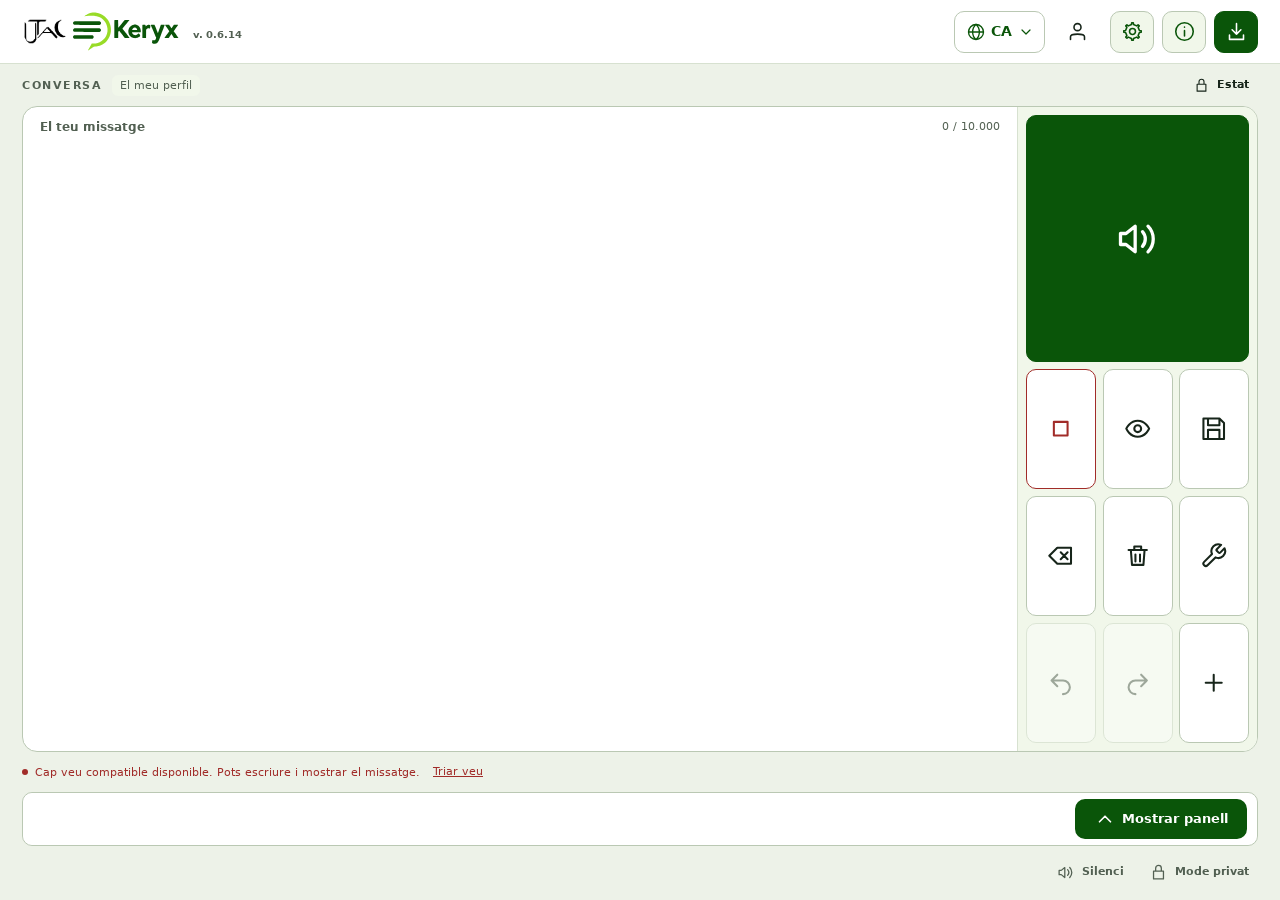
==== index.html @ f02cd4a8 "Keryx 0.6.14: message buttons on the right by default Co-Authored-By: Claude Opus 5.5 <noreply@anthr" ====
<!doctype html>
<html lang="ca">
<head>
<meta charset="utf-8">
<meta name="viewport" content="width=device-width,initial-scale=1,viewport-fit=cover">
<meta name="theme-color" content="#0A5509">
<link rel="manifest" href="manifest.webmanifest">
<link rel="apple-touch-icon" href="icons/apple-touch-icon.png">
<meta name="apple-mobile-web-app-capable" content="yes">
<meta name="mobile-web-app-capable" content="yes">
<meta name="apple-mobile-web-app-title" content="Keryx">
<meta name="description" content="UTAC Keryx. Comunicador alfabètic web i PWA.">
<meta http-equiv="Content-Security-Policy" content="default-src 'none'; script-src 'unsafe-inline' 'wasm-unsafe-eval'; style-src 'unsafe-inline'; img-src data: 'self'; font-src data:; connect-src blob: https://cdn.jsdelivr.net https://huggingface.co https://*.huggingface.co https://*.xethub.hf.co https://cdn-lfs.hf.co https://*.hf.co; worker-src blob: 'self'; manifest-src 'self'; media-src blob: data:; object-src 'none'; base-uri 'none'; form-action 'none'">
<title>UTAC Keryx · Comunicador</title>
<link rel="icon" href="[data-uri]">
<style>
@font-face{font-family:KeryxSans;src:url([data-uri]) format('woff');font-weight:400;font-display:swap}
@font-face{font-family:KeryxSans;src:url([data-uri]) format('woff');font-weight:700;font-display:swap}
/* Keryx 0.6 — fixed conversation surface, scrolling settings and theme list. */
/* Language menu adapted from LECAA Docs (GPL-3.0-or-later). */
.lang-switch{position:relative;flex:none}
.lang-btn{display:inline-flex;align-items:center;gap:6px;min-height:40px;padding:6px 10px 6px 12px;color:var(--primary);font-weight:700;font-size:15px}
.lang-btn .icon{width:18px;height:18px}.lang-btn .icon:last-child{width:16px;height:16px;transition:transform .15s}.lang-btn[aria-expanded=true] .icon:last-child{transform:rotate(180deg)}
.lang-menu{position:absolute;top:calc(100% + 6px);right:0;z-index:100;min-width:210px;padding:6px;display:flex;flex-direction:column;gap:2px;background:var(--surface);border:1px solid var(--border);border-radius:14px;box-shadow:0 10px 30px #0003}
.lang-item{display:flex;justify-content:flex-start;gap:10px;min-height:44px;padding:8px 10px;border:0;background:transparent;font-size:16px;font-weight:600;text-align:left}
.lang-item-code{display:inline-grid;place-items:center;width:32px;height:24px;border-radius:6px;flex:none;background:var(--subtle);color:var(--primary);font-size:12px;font-weight:800;letter-spacing:.04em}
.lang-item .icon{width:18px;height:18px;margin-left:auto;color:var(--primary);visibility:hidden}.lang-item[aria-checked=true]{color:var(--primary)}.lang-item[aria-checked=true] .lang-item-code{background:var(--primary);color:var(--primaryText)}.lang-item[aria-checked=true] .icon{visibility:visible}
.neural-card{border:1px solid var(--border);border-radius:12px;padding:14px;display:flex;flex-direction:column;gap:10px}.neural-card h3{font-size:17px}.neural-card p{font-size:13px;line-height:1.45}.neural-card progress{width:100%;height:10px;accent-color:var(--primary)}
@media(max-height:620px){.lang-item{min-height:38px;padding-block:6px}.neural-card{padding:10px;gap:6px}}
*{box-sizing:border-box}
html{color-scheme:light;--bg:#edf2e8;--surface:#fff;--subtle:#f1f7ea;--text:#17251a;--muted:#526052;--border:#bac8b3;--line:#d7e1d0;--primary:#0a5509;--primaryText:#fff;--accent:#98db27;--focus:#0a5509;--danger:#a12c29;--message-size:30px;--control-scale:1;--app-height:100dvh;font:16px KeryxSans,'DejaVu Sans',Arial,sans-serif;color:var(--text);background:var(--bg);height:100%;overflow:hidden}
/* Palettes are applied together from themes.js, including colour-scheme. */
body{margin:0;height:var(--app-height);width:100%;overflow:hidden;display:grid;grid-template-rows:64px minmax(0,1fr);overscroll-behavior:none}
button,input,select,textarea{font:inherit;color:inherit;touch-action:manipulation}
button{position:relative;display:inline-flex;gap:8px;align-items:center;justify-content:center;min-width:0;min-height:44px;padding:8px 13px;border:1px solid var(--border);border-radius:10px;background:var(--surface);cursor:pointer;line-height:1.25;font-weight:600;text-align:center;overflow-wrap:anywhere}
button:hover{background:var(--subtle);border-color:var(--primary)}button:active{filter:brightness(.94)}button:disabled{opacity:.38;cursor:default}
button:focus-visible,input:focus-visible,select:focus-visible,textarea:focus-visible,a:focus-visible{outline:3px solid var(--focus);outline-offset:-3px}
button.primary{background:var(--primary);color:var(--primaryText);border-color:var(--primary)}button.soft{background:var(--subtle);color:var(--primary)}button.danger{color:var(--danger)}button.flat{background:transparent;border-color:transparent}
button[aria-pressed=true],button.selected{background:var(--subtle);border-color:var(--primary);color:var(--primary)}button.icon-only{padding:8px;min-width:44px}
.icon{width:21px;height:21px;flex-shrink:0;stroke:currentColor;stroke-width:1.8;fill:none;stroke-linecap:round;stroke-linejoin:round}
.sr-only{position:absolute!important;width:1px;height:1px;padding:0;overflow:hidden;clip:rect(0,0,0,0);white-space:nowrap;border:0}[hidden]{display:none!important}
h1,h2,h3,p{margin:0}h2{font-size:20px}h3{font-size:17px}a{color:var(--primary)}small,.muted{color:var(--muted)}
input:not([type=checkbox]):not([type=range]),select,textarea{width:100%;border:1px solid var(--border);border-radius:9px;padding:10px;background:var(--surface);min-height:44px}
textarea{resize:none;line-height:1.4;overflow:auto;scrollbar-width:none}textarea::-webkit-scrollbar{display:none}input[type=checkbox]{width:24px;height:24px;accent-color:var(--primary);flex-shrink:0}input[type=range]{min-height:40px;width:100%;accent-color:var(--primary)}label{font-size:14px;font-weight:600}
.skip{position:fixed;top:-100px;left:12px;z-index:1000;background:var(--surface);padding:12px}.skip:focus{top:8px}
.app-header{background:var(--surface);border-bottom:1px solid var(--line);min-height:0}.header-inner{height:100%;max-width:1600px;margin:auto;display:flex;align-items:center;gap:16px;padding:8px 22px}
.brand{width:240px;height:43px;object-fit:contain;object-position:left center}.brand-negative{display:none}html[data-color-scheme=dark] .brand-positive{display:none}html[data-color-scheme=dark] .brand-negative{display:block}.header-spacer{flex:1}.header-control{display:flex;gap:8px;align-items:center}.language-control{display:flex;align-items:center;gap:10px;min-width:130px}.language-control label{font-size:11px;max-width:88px;line-height:1.3}.language-control select{font-size:14px;min-height:40px;max-width:145px;padding:7px 10px}.header-inner button{font-size:14px;min-height:42px}
.main{width:100%;height:100%;min-height:0;max-width:1600px;justify-self:center;padding:8px 22px 10px;display:grid;grid-template-rows:26px minmax(130px,.78fr) 24px minmax(0,1.22fr) 36px;gap:8px;overflow:hidden}
.main.panel-collapsed{grid-template-rows:26px minmax(130px,1fr) 24px 40px 36px}
.status-top{display:flex;gap:10px;align-items:center;min-width:0;min-height:0}.eyebrow{text-transform:uppercase;letter-spacing:1.5px;font-size:11px;font-weight:700;color:var(--muted)}.pill{display:inline-flex;align-items:center;padding:4px 8px;border-radius:6px;font-size:11px;background:var(--subtle);color:var(--muted);max-width:200px;white-space:nowrap;overflow:hidden;text-overflow:ellipsis}.spacer{flex:1}.status-top button{font-size:11px;min-height:26px;padding:4px 8px;border-radius:7px}.status-top .icon{width:15px;height:15px}.status-top .button-row{display:flex;gap:5px;margin:0}.subdued{font-size:11px;color:var(--muted)}
.conversation-board{min-height:0;display:flex;gap:10px;overflow:hidden}.composer{display:flex;flex:1;min-width:0;min-height:0;flex-direction:column;border:1px solid var(--border);border-radius:15px;background:var(--surface);overflow:hidden}
.composer-head{height:30px;flex-shrink:0;padding:9px 17px 0;display:flex;align-items:center;gap:12px}.composer-head label{font-size:12px;color:var(--muted)}.counter{margin-left:auto;font-size:11px;color:var(--muted)}
#message{font-size:var(--message-size);border:0;border-radius:0;min-height:30px;height:auto;flex:1;resize:none;padding:7px 17px;line-height:1.35;display:block;background:transparent}#message::placeholder{color:var(--muted);opacity:1}#message.uppercase{text-transform:uppercase}
.text-tools{display:flex;align-items:center;gap:3px;padding:0 9px 4px;flex-shrink:0;min-height:32px;overflow:hidden}.text-tools button{font-size:12px;min-height:30px;padding:5px 9px}.text-tools .icon{width:17px;height:17px}
.composer-actions{display:grid;grid-template-columns:1.65fr 1fr 1fr 1.15fr;gap:8px;padding:9px 12px;border-top:1px solid var(--line);background:var(--subtle);flex-shrink:0}.composer-actions button{height:48px;min-height:44px;font-size:16px}.composer-actions .speak{font-size:20px}.composer-actions .speak .icon{width:25px;height:25px}.composer-actions .stop{border:1.5px solid var(--danger);color:var(--danger)}
.voice-line{display:flex;gap:7px;align-items:center;min-width:0;min-height:0;font-size:11px;color:var(--muted);overflow:hidden}.voice-line #voice-status{white-space:nowrap;overflow:hidden;text-overflow:ellipsis;min-width:0}.voice-line button{min-height:24px;font-weight:400;font-size:11px;padding:1px 5px;white-space:nowrap;text-decoration:underline;flex-shrink:0}.dot{width:6px;height:6px;display:inline-block;border-radius:50%;background:var(--primary);flex-shrink:0}.voice-line.error{color:var(--danger)}.voice-line.error .dot{background:var(--danger)}
.workspace{display:flex;flex-direction:column;min-height:0;overflow:hidden;background:var(--surface);border:1px solid var(--border);border-radius:15px}.workspace-header{height:52px;min-height:48px;padding:6px 10px;border-bottom:1px solid var(--line);display:flex;gap:8px;align-items:center;flex-shrink:0}.tabs{display:grid;grid-template-columns:repeat(5,minmax(0,1fr));gap:5px;flex:1;max-width:900px}.tabs button{font-size:13px;min-height:39px;padding:6px 10px;border-color:transparent;background:transparent;color:var(--muted);white-space:nowrap}.tabs button.active{background:var(--subtle);color:var(--primary);border-color:var(--line)}.workspace-header>.icon-only{min-height:38px;min-width:38px}.workspace-body{min-height:0;flex:1;overflow:hidden;padding:10px 12px;display:flex;flex-direction:column;gap:8px}
.workspace.panel-closed .workspace-header{border:0}.workspace.panel-closed .workspace-body{display:none}.workspace.panel-closed{justify-content:center}
.panel-toolbar{display:flex;gap:9px;align-items:center;min-height:38px;flex-shrink:0}.panel-toolbar p{font-size:12px;color:var(--muted);flex:1;line-height:1.4}.panel-toolbar button{font-size:12px;min-height:36px;padding:6px 10px}
.quick-grid{display:grid;grid-template-columns:repeat(4,minmax(0,1fr));grid-template-rows:repeat(2,minmax(0,1fr));gap:9px;flex:1;min-height:0}.quick{font-size:clamp(14px,1.35vw,19px);font-weight:500;min-height:0;padding:9px 15px;overflow:hidden}.quick>span{display:-webkit-box;-webkit-box-orient:vertical;-webkit-line-clamp:4;overflow:hidden}.quick:nth-child(-n+2){font-size:24px;font-weight:700;background:var(--subtle);color:var(--primary)}
.library-controls{display:flex;gap:8px;min-height:40px;flex-shrink:0}.library-controls input{flex:1;min-width:100px;font-size:13px;min-height:40px;padding:8px 10px}.library-controls select{width:min(27%,260px);font-size:12px;min-height:40px}.library-controls button{font-size:12px;min-height:40px;padding:7px 10px;white-space:nowrap}
.phrase-grid{display:grid;grid-template-columns:repeat(var(--cols,3),minmax(0,1fr));grid-template-rows:repeat(var(--rows,2),minmax(0,1fr));gap:9px;flex:1;min-height:0;overflow:hidden}.phrase-card{display:flex;min-height:0;min-width:0;border:1px solid var(--border);border-radius:11px;overflow:hidden}.phrase-text{flex:1;border:0;justify-content:flex-start;text-align:left;font-size:calc(15px * var(--control-scale));font-weight:400;min-height:0;min-width:0;padding:10px 13px}.phrase-text>span{display:-webkit-box;-webkit-box-orient:vertical;-webkit-line-clamp:3;overflow:hidden}.phrase-edit{border:0;border-left:1px solid var(--line);border-radius:0;min-width:38px;min-height:0;padding:7px;color:var(--primary)}
.pager{display:flex;gap:10px;align-items:center;justify-content:center;flex-shrink:0;min-height:38px}.pager button{min-height:36px;min-width:100px;font-size:12px;padding:6px 12px}.page-count{min-width:110px;text-align:center;font-size:12px;color:var(--muted)}.pager .total{margin-right:auto;font-size:11px;color:var(--muted)}.empty{padding:18px;font-size:14px;line-height:1.6;color:var(--muted);align-self:center;text-align:center}
.history-grid{display:grid;grid-template-rows:repeat(var(--rows,3),minmax(0,1fr));gap:7px;min-height:0;flex:1}.history-row{display:flex;gap:8px;align-items:stretch;min-height:0;border:1px solid var(--line);border-radius:10px;overflow:hidden}.history-row small{font-size:11px;color:var(--muted);align-self:center;padding-left:10px;flex-shrink:0}.history-row .history-text{flex:1;text-align:left;justify-content:flex-start;border:0;min-height:0;min-width:0;font-size:14px;font-weight:400}.history-text span{display:-webkit-box;-webkit-box-orient:vertical;-webkit-line-clamp:2;overflow:hidden}.history-row button:last-child{font-size:12px;border:0;border-left:1px solid var(--line);border-radius:0;min-height:0}
.suggestions{display:flex;gap:7px;padding:3px 12px;flex-shrink:0;min-height:34px}.suggestions button{flex:1;min-height:30px;padding:5px 9px;justify-content:flex-start;font-size:13px;background:var(--subtle);min-width:0}.suggestions button span{white-space:nowrap;text-overflow:ellipsis;overflow:hidden}
.footer{display:flex;align-items:center;gap:8px;min-width:0;min-height:0;color:var(--muted);font-size:10px}.footer button{font-size:11px;min-height:34px;padding:5px 8px}.footer .icon{width:17px;height:17px}
.confirmed-panel{width:35%;padding:12px;border:1px solid var(--primary);background:var(--surface);border-radius:14px;display:flex;flex-direction:column;gap:8px;min-height:0;overflow:hidden}.section-head{display:flex;gap:10px;align-items:center;flex-shrink:0}.section-head h2{font-size:13px}.section-head button{font-size:11px;min-height:30px;padding:5px 8px}.confirmed-panel p{font-size:24px;overflow:hidden;white-space:pre-wrap;overflow-wrap:anywhere;min-height:0}.confirmed-panel .rotated{transform:rotate(180deg)}.confirmed-panel .expand-confirmed{margin-top:auto;font-size:12px;min-height:34px}
.keyboard{display:flex;flex:1;min-height:0;flex-direction:column;gap:6px}.keyboard-head{display:flex;gap:8px;align-items:center;min-height:26px;flex-shrink:0;color:var(--muted);font-size:11px}.keyboard-head span{flex:1}.keyboard-head button{font-size:11px;min-height:26px;padding:3px 7px}.key-row{display:flex;flex:1;gap:7px;min-height:0}.key{flex:1;min-width:0;min-height:0;padding:4px 2px;font-size:clamp(18px,2vw,26px);font-weight:500;border-radius:9px}.key.wide{flex:1.5;font-size:13px}.key.space{flex:5;font-size:15px}.key-row.actions{display:none}
.scan-highlight{outline:4px solid var(--focus)!important;outline-offset:-4px!important;border-radius:9px}.dwell-active{outline:3px solid var(--focus)!important;outline-offset:-3px!important}.dwell-active:before{content:'';position:absolute;left:0;bottom:0;height:5px;background:var(--focus);width:0;animation:dwell var(--dwell-time) linear forwards;border-radius:3px;pointer-events:none}@keyframes dwell{to{width:100%}}
.toast{position:fixed;bottom:54px;left:50%;transform:translateX(-50%);z-index:500;max-width:min(90vw,700px);padding:12px 18px;background:var(--text);color:var(--surface);border-radius:10px;font-size:13px;line-height:1.4;pointer-events:none;box-shadow:0 4px 20px #0002}
dialog{margin:auto;padding:0;border:1px solid var(--border);border-radius:17px;width:min(980px,calc(100vw - 32px));height:min(750px,calc(var(--app-height) - 32px));max-width:none;max-height:none;overflow:hidden;background:var(--surface);color:var(--text);box-shadow:0 20px 80px #0005}dialog::backdrop{background:#10231180}
.dialog-shell{height:100%;min-height:0;display:flex;flex-direction:column;overflow:hidden}.dialog-header{height:62px;min-height:56px;flex-shrink:0;padding:12px 22px;border-bottom:1px solid var(--line);display:flex;gap:12px;align-items:center}.dialog-header h2{flex:1;font-size:21px}.dialog-header button{min-height:40px}.dialog-nav{padding:10px 20px 0;flex-shrink:0}.dialog-nav:empty{display:none}
.settings-nav{display:grid;grid-template-columns:repeat(5,minmax(0,1fr));gap:6px}.settings-nav button{font-size:12px;min-height:42px;padding:7px}.dialog-body{padding:16px 22px;min-height:0;flex:1;overflow:hidden;position:relative}.dialog-page{height:100%;min-height:0;display:flex;flex-direction:column;gap:14px;overflow:hidden}.dialog-page>.field,.dialog-page>.check,.dialog-page>.notice,.dialog-page>.mini-card,.dialog-page>p{flex-shrink:0}.dialog-page.measuring{visibility:hidden;position:absolute;inset:16px 22px;height:auto;overflow:visible}
.dialog-pagination{border-top:1px solid var(--line);padding:5px 20px;flex-shrink:0;min-height:45px}.dialog-footer{display:flex;gap:8px;align-items:center;justify-content:flex-end;flex-shrink:0;padding:11px 20px;border-top:1px solid var(--line);min-height:62px;flex-wrap:wrap}.dialog-footer button{font-size:13px;min-height:40px}.dialog-footer .spacer{flex:1}
.dialog-keyboard{height:clamp(190px,31vh,280px);min-height:160px;flex-shrink:0;padding:8px 16px;background:var(--subtle);border-top:1px solid var(--line);overflow:hidden}.dialog-keyboard .key{font-size:19px}.dialog-keyboard .key.wide,.dialog-keyboard .key.space{font-size:12px}.dialog-keyboard .keyboard-head{min-height:24px}.dialog-keyboard .keyboard{height:100%}
.field{display:flex;flex-direction:column;gap:7px;margin:0}.field small{font-size:12px;line-height:1.5}.field output{font-size:13px;color:var(--primary);float:right}.field textarea{height:112px;min-height:60px}.field-row{display:grid;grid-template-columns:1fr 1fr;gap:18px}.check{display:flex;gap:12px;align-items:flex-start;font-size:14px;line-height:1.45;font-weight:500;cursor:pointer;margin:0}.check-text{flex:1}.check small{display:block;font-size:12px;font-weight:400;line-height:1.5;margin-top:5px}.button-row{display:flex;gap:8px;flex-wrap:wrap;margin:0}.button-row button{font-size:13px}.setting-section{display:flex;flex-direction:column;gap:12px}.mini-card{display:flex;gap:9px;align-items:center;padding:11px;border:1px solid var(--line);border-radius:10px;min-height:56px}.mini-card>span,.mini-card>.check{flex:1;min-width:0;overflow-wrap:anywhere}.mini-card button{font-size:12px;min-height:38px;padding:6px 10px}.notice{padding:13px 15px;background:var(--subtle);border:1px solid var(--line);border-radius:10px;font-size:13px;line-height:1.55}.notice.warning{border-color:#9a6b23}.prose{font-size:14px;line-height:1.65}.ref{font-size:12px;line-height:1.6;overflow-wrap:anywhere}.error-text{font-size:13px;line-height:1.5;color:var(--danger);min-height:0}.error-text:empty{display:none}.welcome-intro{font-size:18px;line-height:1.6}.license{white-space:pre-wrap;overflow-wrap:anywhere;font-size:11px;line-height:1.5;margin:0}
.big-dialog{width:calc(100vw - 24px);height:calc(var(--app-height) - 24px)}.large-message{font-size:clamp(32px,5vw,74px);line-height:1.35;text-align:center;white-space:pre-wrap;overflow-wrap:anywhere;min-height:0;margin:auto 0}.large-message.rotated{transform:rotate(180deg)}.big-dialog .dialog-page{justify-content:center}.edit-actions-grid{display:grid;grid-template-columns:repeat(3,minmax(0,1fr));gap:10px}.edit-actions-grid button{min-height:56px;font-size:14px}
@media(min-height:1000px){body{grid-template-rows:76px minmax(0,1fr)}.brand{height:50px;width:280px}.main{padding:12px 24px;gap:12px;grid-template-rows:30px minmax(160px,.8fr) 28px minmax(0,1.2fr) 40px}.workspace-header{height:60px}.tabs button{min-height:44px;font-size:15px}.composer-actions button{height:58px}.text-tools button{min-height:36px;font-size:14px}.composer-head{height:38px}.quick{font-size:22px}.phrase-text{font-size:19px}.pager{min-height:44px}.pager button{min-height:42px}.key{font-size:30px}.keyboard-head{font-size:13px;min-height:34px}}
@media(max-width:1000px){.header-inner{padding:8px 16px}.main{padding-inline:14px}.brand{width:220px}.language-control label{display:none}.header-inner .label-optional{display:none}.tabs button{font-size:12px;padding:6px 8px;gap:5px}.tabs .icon{width:18px;height:18px}.composer-actions button{font-size:14px}.composer-actions .speak{font-size:19px}.confirmed-panel{width:33%}.library-controls select{width:25%}.dialog-footer button{font-size:12px}.subdued{display:none}}
@media(max-height:680px){body{grid-template-rows:52px minmax(0,1fr)}.brand{height:36px;width:200px}.header-inner{padding:5px 16px}.header-inner button,.language-control select{min-height:36px}.main{padding:5px 14px;gap:5px;grid-template-rows:24px minmax(120px,.65fr) 22px minmax(0,1.35fr) 32px}.composer-head{height:24px;padding-top:5px}.composer-actions{padding:6px 9px}.composer-actions button{height:39px;min-height:36px;font-size:14px}.composer-actions .speak{font-size:18px}.text-tools{min-height:26px;padding-bottom:2px}.text-tools button{min-height:26px;font-size:11px;padding:4px 7px}#message{font-size:min(var(--message-size),28px)}.workspace-header{height:43px;min-height:40px;padding:4px 8px}.tabs button{min-height:33px}.workspace-body{padding:6px 9px;gap:5px}.keyboard{gap:5px}.keyboard-head{min-height:22px}.keyboard-head button{min-height:22px}.key{font-size:20px}.key.wide,.key.space{font-size:12px}.key-row{gap:5px}.footer button{min-height:30px}.pager{min-height:32px}.pager button{min-height:31px}.library-controls{min-height:34px}.library-controls input,.library-controls select,.library-controls button{min-height:34px}.panel-toolbar{min-height:28px}.panel-toolbar button{min-height:28px}.dialog-header{height:50px;min-height:46px;padding:7px 16px}.dialog-footer{min-height:50px;padding:6px 14px}.dialog-footer button{min-height:36px}.dialog-pagination{min-height:39px;padding:3px 14px}.dialog-nav{padding:7px 16px 0}.settings-nav button{min-height:34px}.dialog-body{padding:12px 16px}.dialog-page.measuring{inset:12px 16px}.dialog-keyboard{height:185px}.dialog-page{gap:10px}}
@media(max-width:600px){body{grid-template-rows:56px minmax(0,1fr)}.header-inner{padding:6px 10px;gap:7px}.brand{width:152px;height:35px}.header-control{gap:4px}.header-spacer{min-width:0}.language-control{min-width:80px}.language-control select{width:86px;font-size:12px;min-height:36px;padding:5px}.header-inner button{min-width:36px;min-height:36px;padding:6px}.header-control .icon{width:18px}.main{padding:5px 8px 7px;gap:6px;grid-template-rows:24px minmax(140px,.85fr) 24px minmax(0,1.15fr) 36px}.status-top{gap:6px}.eyebrow{display:none}.pill{max-width:135px;font-size:10px}.status-top button{font-size:10px;padding:4px 6px}.status-top #session-button .icon{display:none}.composer-head{padding-inline:12px}.composer-head label{font-size:11px}#message{padding-inline:12px;font-size:min(var(--message-size),28px)}.text-tools{gap:1px;padding-inline:5px}.text-tools button{padding:5px 7px;font-size:11px}.text-tools .icon{width:15px}.text-tools #delete-word-short span{display:none}.composer-actions{padding:7px;gap:5px;grid-template-columns:1.4fr 1fr 1fr 1fr}.composer-actions button{font-size:11px;gap:4px;height:46px;padding:5px}.composer-actions .speak{font-size:15px}.composer-actions .icon{width:17px;height:17px}.composer-actions .speak .icon{width:20px}.composer-actions .new-message .icon{display:none}.workspace-header{padding:5px;gap:3px;height:56px}.tabs{gap:2px}.tabs button{flex-direction:column;gap:3px;font-size:9px;padding:4px 1px;min-height:44px}.tabs .icon{width:18px;height:18px}.workspace-header>.icon-only{min-width:28px;padding:4px}.workspace-body{padding:7px;gap:6px}.quick-grid{grid-template-columns:repeat(2,minmax(0,1fr));grid-template-rows:repeat(4,minmax(0,1fr));gap:6px}.quick{font-size:13px;padding:5px 8px}.quick:nth-child(-n+2){font-size:19px}.quick>span{-webkit-line-clamp:3}.panel-toolbar{min-height:30px}.panel-toolbar p{font-size:10px}.panel-toolbar button{min-height:29px;font-size:10px;padding:5px 7px}.library-controls{gap:5px;flex-wrap:wrap}.library-controls input{width:55%;flex:1;min-height:34px;font-size:12px}.library-controls select{width:40%;min-height:34px;font-size:11px}.library-controls button{font-size:10px;min-height:31px;flex:1}.phrase-text{font-size:13px;padding:8px}.phrase-edit{min-width:30px;padding:5px}.pager{gap:5px;min-height:34px}.pager button{min-width:75px;min-height:33px;font-size:11px;padding:5px}.page-count{min-width:80px;font-size:11px}.pager .total{display:none}.footer{gap:2px}.footer>span:first-child{display:none}.footer button{font-size:10px;padding:5px;flex:1}.footer .spacer{display:none}.footer .icon{width:15px}.key-row{gap:3px}.keyboard{gap:4px}.key{font-size:18px;border-radius:6px}.key.wide{font-size:10px}.key.space{font-size:12px}.keyboard-head{font-size:10px;min-height:26px}.keyboard-head button{font-size:10px;min-height:26px}.confirmed-panel{width:35%;padding:8px}.confirmed-panel p{font-size:19px}.confirmed-panel .section-head{gap:3px;flex-wrap:wrap}.confirmed-panel .section-head h2{font-size:10px}.confirmed-panel .expand-confirmed{font-size:10px}dialog{width:calc(100vw - 14px);height:calc(var(--app-height) - 14px);border-radius:13px}.dialog-header{padding:9px 13px;height:54px;min-height:50px}.dialog-header h2{font-size:18px}.dialog-nav{padding:7px 10px 0}.settings-nav{gap:3px}.settings-nav button{font-size:10px;padding:5px 2px;min-height:40px}.dialog-body{padding:12px}.dialog-page{gap:12px}.dialog-page.measuring{inset:12px}.dialog-footer{padding:7px 10px;gap:5px;min-height:54px}.dialog-footer button{font-size:11px;min-height:37px;padding:6px 8px}.dialog-pagination{padding:5px 10px;min-height:43px}.dialog-keyboard{padding:6px;height:215px;min-height:180px}.dialog-keyboard .key{font-size:17px}.dialog-keyboard .key.wide{font-size:10px}.dialog-footer .spacer{flex:1}.field label,.check{font-size:13px}.field small,.check small{font-size:11px}.mini-card{flex-wrap:wrap;gap:6px;padding:10px}.mini-card>span{flex-basis:100%;font-size:13px}.mini-card button{flex:1;min-height:36px}.notice{font-size:12px;padding:11px;line-height:1.5}.welcome-intro{font-size:16px}.prose{font-size:13px;line-height:1.6}.ref{font-size:11px}.large-message{font-size:36px}.edit-actions-grid{grid-template-columns:repeat(2,minmax(0,1fr))}.edit-actions-grid button{font-size:12px;min-height:46px}}
@media(prefers-reduced-motion:reduce){*{scroll-behavior:auto!important}}
.dialog-page>*{flex-shrink:0}.edit-action-row>button{flex:1;min-height:56px}.rotate-message .large-message{transform:rotate(180deg)}
input[type=range]{margin:0;max-width:100%}.mini-card>span{display:-webkit-box;-webkit-box-orient:vertical;-webkit-line-clamp:3;overflow:hidden}
.tabs button[aria-selected=true]{background:var(--subtle);color:var(--primary);border-color:var(--primary)}
.settings-nav button[aria-selected=true]{background:var(--subtle);color:var(--primary);border-color:var(--primary)}
.keyboard-input button:focus,.keyboard-input a:focus,.keyboard-input input:focus,.keyboard-input select:focus,.keyboard-input textarea:focus{outline:3px solid var(--focus);outline-offset:-3px}
.kbd-grid-row{display:contents}.kbd-cell{min-width:0;min-height:0;display:flex}.quick-cell>.quick{width:100%;height:100%}.quick-grid>.kbd-grid-row:first-child>.quick-cell:nth-child(-n+2)>.quick{font-size:24px;font-weight:700;background:var(--subtle);color:var(--primary)}
.phrase-main-cell{flex:1}.phrase-main-cell>.phrase-text{width:100%;height:100%}.phrase-star-cell{flex:0 0 38px}.phrase-star-cell>.phrase-edit{width:100%;height:100%}
.history-main-cell{display:flex;flex:1;gap:8px}.history-main-cell .history-text{flex:1}.history-save-cell{flex:none}.history-save-cell>button{border:0;border-left:1px solid var(--line);border-radius:0}
.keyboard-keys{display:flex;flex:1;min-height:0;flex-direction:column;gap:6px}.key-cell{flex:1}.key-cell.wide{flex:1.5}.key-cell.space{flex:5}.key-cell>.key{width:100%;height:100%}
.quick-cell>.quick{font-size:clamp(14px,1.35vw,19px);font-weight:500;background:var(--surface);color:var(--text)}
kbd{font:11px KeryxSans,Arial,sans-serif;border:1px solid var(--border);border-radius:4px;padding:3px 5px;white-space:nowrap;font-weight:400}button>kbd{font-size:10px;opacity:.8}button.primary>kbd{border-color:currentColor}
.manual-section{display:flex;flex-direction:column;gap:8px}.manual-section h3{font-size:16px}.shortcut-summary{display:flex;gap:12px;align-items:center;justify-content:space-between;padding:9px 12px;background:var(--subtle);border-radius:8px;font-size:14px}.shortcut-summary kbd{flex-shrink:0}
@media(max-width:600px){.header-inner{gap:4px}.brand{width:130px}.header-control{gap:2px}.language-control{min-width:73px}.language-control select{width:76px}.header-inner button{min-width:32px;padding:5px}.header-control .icon{width:19px}.phrase-star-cell{flex-basis:30px}.keyboard-keys{gap:4px}button>kbd{display:none}.manual-section h3{font-size:14px}.shortcut-summary{font-size:12px}.quick-grid>.kbd-grid-row:first-child>.quick-cell:nth-child(-n+2)>.quick{font-size:19px}}
@media(max-width:600px){.library-controls{display:grid;grid-template-columns:repeat(6,minmax(0,1fr));gap:5px}.library-controls input[type=search]{grid-column:span 6;width:100%;min-width:0;min-height:34px}.library-controls select{width:100%;min-width:0;min-height:34px}.library-controls button{grid-column:span 3;min-height:33px;white-space:normal}.library-controls.with-categories input[type=search],.library-controls.with-categories select{grid-column:span 3}.library-controls.with-categories button{grid-column:span 2}.composer-actions button{overflow-wrap:normal}.composer-actions button:nth-child(3) .icon{display:none}}

/* This list is the intentional scrolling exception to the fixed-screen UI. */
.theme-picker{display:flex;align-items:center;gap:14px;width:100%;min-height:78px;padding:8px 12px;text-align:left;background:var(--surface)}
.theme-choice{display:flex;flex:1;min-width:0;flex-direction:column;gap:5px;text-align:left}
.theme-choice strong{font-size:16px;line-height:1.3;overflow-wrap:anywhere}
.theme-choice small{font-size:12px;line-height:1.3;color:var(--muted);font-weight:400}
.theme-preview{display:block;flex:none;width:144px;height:90px;object-fit:cover;border:1px solid var(--border);border-radius:6px;box-shadow:0 1px 3px #0002}
.theme-picker .theme-preview{width:88px;height:55px}
.theme-field>small{font-size:12px;line-height:1.4;color:var(--muted)}
.theme-popup{max-width:calc(100% - 24px);max-height:calc(100% - 24px);position:absolute;z-index:30;display:flex;flex-direction:column;overflow:hidden;border:2px solid var(--primary);border-radius:13px;background:var(--surface);color:var(--text);box-shadow:0 12px 35px #0005;isolation:isolate}
.theme-popup-head{display:flex;align-items:center;justify-content:space-between;gap:12px;min-height:45px;padding:5px 10px 5px 16px;border-bottom:1px solid var(--line);flex:none;background:var(--subtle)}
.theme-popup-head strong{font-size:14px}.theme-popup-head button{min-width:34px;min-height:34px;padding:5px}.theme-popup-head button span{display:none}
.theme-options{position:relative;min-height:0;overflow-y:auto;overflow-x:hidden;overscroll-behavior:contain;scrollbar-gutter:stable;scrollbar-width:auto;scrollbar-color:var(--primary) var(--subtle);padding:6px;touch-action:pan-y}
.theme-option{display:flex;align-items:center;gap:16px;width:100%;min-height:108px;margin:0 0 5px;padding:8px;border:2px solid transparent;border-radius:8px;background:var(--surface);color:var(--text);text-align:left}
.theme-option:last-child{margin-bottom:0}.theme-option:hover{background:var(--subtle)}
.theme-option[aria-selected=true]{background:var(--subtle);border-color:var(--primary)}
.theme-option.theme-active{outline:3px solid var(--focus);outline-offset:-3px}
.theme-check{display:flex;align-items:center;justify-content:center;width:25px;flex:none;color:var(--primary)}
@media(max-width:600px){.theme-option{gap:10px;min-height:94px}.theme-option .theme-preview{width:112px;height:70px}.theme-choice strong{font-size:14px}.theme-check{width:20px}.theme-picker{gap:10px}.theme-popup-head{padding-left:12px}}
@media(forced-colors:active){.theme-option.theme-active{outline-color:Highlight}.theme-option[aria-selected=true]{border-color:Highlight}.theme-popup{border-color:CanvasText}}

/* The entire lower tool area collapses into one persistent bottom strip. */
.panel-restore{width:100%;height:100%;min-height:0;border:0;border-radius:9px;display:flex;align-items:center;justify-content:center;gap:10px;padding:6px 12px;font-size:13px;color:var(--primary);background:var(--subtle)}
.panel-restore .icon{transform:rotate(180deg);width:19px;height:19px}.workspace.panel-closed{border-radius:10px}
/* Settings keep their tabs and footer fixed, with one scrolling content area. */
.scroll-dialog .dialog-body{overflow-y:auto;overflow-x:hidden;overscroll-behavior:contain;scrollbar-gutter:stable;scrollbar-color:var(--primary) var(--subtle);scroll-padding-block:14px}
.scroll-dialog .settings-page{height:auto;min-height:100%;overflow:visible;flex:none;padding-bottom:4px}
.scroll-dialog .settings-page>*{flex-shrink:0}.scroll-dialog .dialog-pagination{display:none}


/* 0.6.1 — light minimized panel, high-contrast panel toggle, fixed screen at 200 % text zoom and on small phones. */
.workspace.panel-closed{background:var(--surface);border:1px solid var(--border)}
.panel-restore,.panel-restore:hover{background:var(--surface);color:var(--text);padding:3px 10px}
.restore-pill{display:inline-flex;align-items:center;gap:8px;min-height:34px;padding:5px 18px;border-radius:999px;background:var(--primary);color:var(--primaryText);border:2px solid var(--primary);font-weight:700;font-size:14px;box-shadow:0 1px 3px #0003}
.restore-pill .icon{width:20px;height:20px}
.panel-restore:hover .restore-pill{filter:brightness(1.12)}
.panel-restore:focus-visible{outline:0}.panel-restore:focus-visible .restore-pill{outline:3px solid var(--focus);outline-offset:2px}
.workspace-header>.panel-toggle,.panel-toggle{flex-shrink:0;display:inline-flex;align-items:center;justify-content:center;gap:6px;min-height:40px;min-width:44px;padding:5px 12px;border-radius:10px;border:2px solid var(--primary);background:var(--primary);color:var(--primaryText);font-weight:700;font-size:13px;white-space:nowrap}
.panel-toggle .icon{width:22px;height:22px}
.panel-toggle:hover{filter:brightness(1.12)}
@media(max-width:1000px){.panel-toggle .toggle-label{display:none}.workspace-header>.panel-toggle{padding:4px 8px;min-width:44px}}
.text-tools #line-up .icon{transform:rotate(180deg)}
@media(max-width:700px){.text-tools #line-up span,.text-tools #line-down span{display:none}}
#message{overflow-y:hidden}
#message.overflowing{overflow-y:auto}
@media(max-width:600px){
 .main[data-view=phrases],.main[data-view=favorites],.main[data-view=history]{grid-template-rows:24px minmax(118px,.55fr) 24px minmax(0,1.45fr) 36px}
 .workspace-header{height:50px}
 .main[data-view=phrases] .library-controls,.main[data-view=favorites] .library-controls{gap:4px}
}
@media(max-height:520px){
 body{grid-template-rows:44px minmax(0,1fr)}
 .header-inner{padding:3px 12px}.brand{height:30px;width:150px}
 .header-inner button,.lang-btn{min-height:34px}
 .main,.main.panel-collapsed{padding:4px 10px 6px;gap:4px;grid-template-rows:26px minmax(110px,.9fr) 18px minmax(0,1.1fr)}
 .main[data-view=keyboard]{grid-template-rows:26px minmax(100px,.6fr) 18px minmax(0,1.4fr)}
 .main[data-view=phrases],.main[data-view=favorites],.main[data-view=history]{grid-template-rows:26px minmax(104px,.65fr) 18px minmax(0,1.35fr)}
 .main.panel-collapsed,.main[data-view=closed]{grid-template-rows:26px minmax(110px,1fr) 18px 40px}
 .footer{display:none}
 .status-top .eyebrow,.status-top #profile-name,.status-top .subdued{display:none}
 .status-top button{min-height:24px}
 .composer-head{position:absolute;width:1px;height:1px;overflow:hidden;clip-path:inset(50%)}
 .composer{position:relative}
 #message{padding-top:4px}
 .text-tools{min-height:26px}.text-tools button{min-height:26px}
 .composer-actions{padding:4px 7px;gap:5px}.composer-actions button{height:38px;min-height:36px}
 .composer-actions kbd{display:none}
 .voice-line{font-size:11px}
 .workspace-header{height:42px;min-height:40px;padding:3px 8px}
 .tabs button{min-height:34px}
 .workspace-body{padding:5px 8px;gap:5px}
 .quick-grid{gap:5px}.quick{padding:3px 8px}.quick>span{-webkit-line-clamp:2}
 .panel-toolbar{min-height:26px}.panel-toolbar p{display:none}
 .pager{min-height:30px}.pager button{min-height:28px}
 .panel-toggle,.workspace-header>.panel-toggle{min-height:34px}
}
@media(max-height:520px) and (max-width:700px){.composer-actions button{font-size:13px;gap:3px;padding:3px}.composer-actions .speak{font-size:15px}.composer-actions .icon{width:16px;height:16px}}
.quick-grid[data-page]:not([data-page="0"]) .quick.plain{font-weight:500;background:var(--surface);color:var(--text);font-size:clamp(13px,1.35vw,19px)}
/* Low landscape windows (phone on its side, laptop with text at 200 %): message on the left, panel on the right, as in plan section 8.2. */
@media(max-height:430px) and (min-width:600px){
 .main,.main[data-view]{grid-template-columns:minmax(0,1fr) minmax(0,1fr);grid-template-rows:26px minmax(0,1fr) 18px;grid-template-areas:"status work" "board work" "voice work";column-gap:8px}
 .main[data-view=closed],.main.panel-collapsed{grid-template-columns:minmax(0,1fr);grid-template-rows:26px minmax(0,1fr) 18px 40px;grid-template-areas:"status" "board" "voice" "work"}
 .status-top{grid-area:status}.conversation-board{grid-area:board;min-height:0}.voice-line{grid-area:voice}.workspace{grid-area:work;min-height:0}
 .main:not([data-view=closed]) .composer-actions{grid-template-columns:repeat(5,minmax(0,1fr));gap:5px}.main:not([data-view=closed]) .composer-actions .speak{grid-column:1/-1}
 .main:not([data-view=closed]) .text-tools button span{position:absolute;width:1px;height:1px;overflow:hidden;clip-path:inset(50%);white-space:nowrap}
 .main:not([data-view=closed]) .text-tools button{padding:4px 6px}
 .main:not([data-view=closed]) .tabs button{flex-direction:column;gap:2px;font-size:9px;padding:3px 1px}
 .main:not([data-view=closed]) .workspace-header{height:48px}
 .library-controls{display:grid;grid-template-columns:repeat(6,minmax(0,1fr));gap:4px}
 .library-controls input[type=search]{grid-column:span 6;width:100%;min-width:0}
 .library-controls select{width:100%;min-width:0}
 .library-controls button{grid-column:span 3;white-space:normal}
 .library-controls.with-categories input[type=search],.library-controls.with-categories select{grid-column:span 3}
 .library-controls.with-categories button{grid-column:span 2}
 .library-controls input,.library-controls select,.library-controls button{min-height:32px;font-size:11px}
}
.text-tools button{white-space:nowrap}
@media(max-width:900px){.text-tools button span{position:absolute;width:1px;height:1px;overflow:hidden;clip-path:inset(50%);white-space:nowrap}.text-tools button{padding:4px 8px;min-width:34px}}
@media(max-width:600px){.main[data-view=phrases],.main[data-view=favorites],.main[data-view=history]{grid-template-rows:24px minmax(178px,.55fr) 24px minmax(0,1.45fr) 36px}}
@media(max-height:430px) and (min-width:600px){.pager .total{display:none}.pager{gap:4px}.pager button{min-width:64px;padding:4px 6px}.tabs button span{max-width:100%;overflow:hidden;text-overflow:ellipsis}}
/* Phones: the footer buttons join the top status row, so the panel gains a row of phrases. */
@media(max-width:600px){
 .footer{display:none}
 .status-top #profile-name,.status-top .eyebrow,.status-top .subdued{display:none}
 .status-top{justify-content:flex-end}
 .main{grid-template-rows:26px minmax(140px,.85fr) 24px minmax(0,1.15fr)}
 .main[data-view=phrases],.main[data-view=favorites],.main[data-view=history]{grid-template-rows:26px minmax(178px,.55fr) 24px minmax(0,1.45fr)}
 .main.panel-collapsed,.main[data-view=closed]{grid-template-rows:26px minmax(140px,1fr) 24px 40px}
}
/* 0.6.1b: the panel bar keeps the same height open or closed, and the show/hide button has the same size and place (far right). */
:root{--panel-bar:52px;--bar-pad:10px;--toggle-w:172px;--toggle-h:40px}
@media(min-height:1000px){:root{--panel-bar:60px}}
@media(max-height:680px){:root{--panel-bar:46px;--bar-pad:8px}}
@media(max-width:1000px){:root{--toggle-w:48px}}
@media(max-width:600px){:root{--panel-bar:56px;--bar-pad:5px}}
@media(max-height:520px){:root{--panel-bar:44px;--bar-pad:8px;--toggle-h:36px}}
@media(max-height:430px) and (min-width:600px){:root{--panel-bar:48px}}
.workspace-header,.main:not([data-view=closed]) .workspace-header{height:var(--panel-bar)!important;min-height:0!important;padding-right:var(--bar-pad)!important}
.workspace-header>.panel-toggle,.panel-toggle,.restore-pill{box-sizing:border-box;width:var(--toggle-w);min-width:var(--toggle-w);height:var(--toggle-h);min-height:var(--toggle-h)!important;padding:0 10px;margin:0;border-radius:10px;border:2px solid var(--primary);background:var(--primary);color:var(--primaryText);display:inline-flex;align-items:center;justify-content:center;gap:6px;font-weight:700;font-size:13px;white-space:nowrap;box-shadow:none;flex-shrink:0}
.panel-toggle .icon,.restore-pill .icon{width:22px;height:22px}
@media(max-width:1000px){.panel-toggle .toggle-label,.restore-pill .toggle-label{display:none}.workspace-header>.panel-toggle,.restore-pill{padding:0}}
.panel-restore,.panel-restore:hover{display:flex;justify-content:flex-end;align-items:center;width:100%;height:100%;padding:0 var(--bar-pad);border:0;border-radius:inherit;background:var(--surface)}
.workspace.panel-closed{justify-content:stretch}
.main.panel-collapsed,.main[data-view=closed]{grid-template-rows:26px minmax(130px,1fr) 24px calc(var(--panel-bar) + 2px) 36px}
@media(min-height:1000px){.main.panel-collapsed,.main[data-view=closed]{grid-template-rows:30px minmax(160px,1fr) 28px calc(var(--panel-bar) + 2px) 40px}}
@media(max-height:680px){.main.panel-collapsed,.main[data-view=closed]{grid-template-rows:24px minmax(120px,1fr) 22px calc(var(--panel-bar) + 2px) 32px}}
@media(max-width:600px){.main.panel-collapsed,.main[data-view=closed]{grid-template-rows:26px minmax(140px,1fr) 24px calc(var(--panel-bar) + 2px)}}
@media(max-height:520px){.main.panel-collapsed,.main[data-view=closed]{grid-template-rows:26px minmax(110px,1fr) 18px calc(var(--panel-bar) + 2px)}}
@media(max-height:430px) and (min-width:600px){.main.panel-collapsed,.main[data-view=closed]{grid-template-rows:26px minmax(0,1fr) 18px calc(var(--panel-bar) + 2px)}}
.workspace-header>.panel-toggle{margin-left:auto!important}

/* 0.6.2: the main buttons (Speak, Stop, Show, Delete word, Clear all, New message) sit below the message, or in a column to its left or right. Speak is always the largest. */
.composer{--side-actions-w:clamp(124px,30%,240px)}
@media(min-width:900px){.composer{--side-actions-w:clamp(124px,22%,240px)}}
.composer-actions{container:actions/inline-size}
/* A label that is hidden stays available to screen readers. */
.composer-actions button.label-hidden span{position:absolute;width:1px;height:1px;overflow:hidden;clip-path:inset(50%);white-space:nowrap}

/* Below the message: one row of six. */
.composer[data-actions=bottom] .composer-actions{grid-template-columns:1.65fr 1fr 1fr 1fr 1fr 1.15fr}
@container actions (max-width:1000px){.composer[data-actions=bottom] .composer-actions:not([data-custom]) .erase span{position:absolute;width:1px;height:1px;overflow:hidden;clip-path:inset(50%);white-space:nowrap}.composer[data-actions=bottom] .composer-actions .erase .icon{width:22px;height:22px}}
@container actions (max-width:820px){.composer[data-actions=bottom] .composer-actions kbd{display:none}.composer[data-actions=bottom] .composer-actions button:not(.speak):not(.erase) .icon{display:none}}
/* Phones in portrait: two rows. Speak takes two thirds of the first. */
@media(max-width:600px){
 .composer[data-actions=bottom] .composer-actions{grid-template-columns:repeat(6,minmax(0,1fr))}
 .composer[data-actions=bottom] .composer-actions .speak{grid-column:span 4}
 .composer[data-actions=bottom] .composer-actions .delete-word,.composer[data-actions=bottom] .composer-actions .clear-all,.composer[data-actions=bottom] .composer-actions .new-message{grid-column:span 2}
 .composer[data-actions=bottom] .composer-actions .stop .icon,.composer[data-actions=bottom] .composer-actions #show-message .icon{display:none}
}
/* Low landscape windows with the panel open: Speak takes the whole first row; the other five share the second. */
@media(max-height:430px) and (min-width:600px){.main:not([data-view=closed]) .composer[data-actions=bottom] .composer-actions{grid-template-columns:1fr 1fr .75fr .75fr 1.4fr}.main:not([data-view=closed]) .composer[data-actions=bottom] .composer-actions .speak{grid-column:1/-1}.main:not([data-view=closed]) .composer[data-actions=bottom] .composer-actions button:not(.speak):not(.erase) .icon{display:none}.main:not([data-view=closed]) .composer[data-actions=bottom] .composer-actions button:not(.speak){font-size:13px;padding:3px 4px}}

/* In a column: Speak on top, then Stop and Show side by side, Delete word and Clear all side by side, and New message. */
.composer[data-actions=left],.composer[data-actions=right]{display:grid;grid-template-rows:auto minmax(0,1fr) auto auto;grid-template-columns:minmax(0,1fr) var(--side-actions-w)}
.composer[data-actions=left]{grid-template-columns:var(--side-actions-w) minmax(0,1fr)}
.composer[data-actions=left]>.composer-head,.composer[data-actions=right]>.composer-head{grid-row:1}
.composer[data-actions=left]>#message,.composer[data-actions=right]>#message{grid-row:2;height:auto;min-height:0}
.composer[data-actions=left]>.suggestions,.composer[data-actions=right]>.suggestions{grid-row:3}
.composer[data-actions=left]>.text-tools,.composer[data-actions=right]>.text-tools{grid-row:4}
.composer[data-actions=right]>:not(.composer-actions){grid-column:1}
.composer[data-actions=left]>:not(.composer-actions){grid-column:2}
.composer[data-actions=left] .composer-actions,.composer[data-actions=right] .composer-actions{grid-row:1/-1;display:grid;grid-template-columns:repeat(2,minmax(0,1fr));grid-template-rows:minmax(0,2.2fr) repeat(3,minmax(0,1fr));gap:7px;padding:8px;border-top:0;min-height:0}
.composer[data-actions=right] .composer-actions{grid-column:2;border-left:1px solid var(--line)}
.composer[data-actions=left] .composer-actions{grid-column:1;border-right:1px solid var(--line)}
.composer[data-actions=left] .composer-actions button,.composer[data-actions=right] .composer-actions button{height:auto;min-height:0;min-width:0;padding:3px 4px;flex-direction:column;gap:2px;white-space:normal;overflow-wrap:normal;word-break:normal;hyphens:manual;line-height:1.1;text-align:center;font-size:14px}
.composer[data-actions=left] .composer-actions .speak,.composer[data-actions=right] .composer-actions .speak,.composer[data-actions=left] .composer-actions .new-message,.composer[data-actions=right] .composer-actions .new-message{grid-column:1/-1}
.composer[data-actions=left] .composer-actions .speak,.composer[data-actions=right] .composer-actions .speak{gap:4px;font-size:20px}
.composer[data-actions=left] .composer-actions kbd,.composer[data-actions=right] .composer-actions kbd{display:none}
.composer[data-actions=left] .composer-actions .new-message .icon,.composer[data-actions=right] .composer-actions .new-message .icon{display:inline-block}
/* Narrow columns: the half-width buttons keep only their icon. */
@container actions (max-width:200px){
 .composer[data-actions=left] .composer-actions:not([data-custom]) button:not(.speak):not(.new-message) span,.composer[data-actions=right] .composer-actions:not([data-custom]) button:not(.speak):not(.new-message) span{position:absolute;width:1px;height:1px;overflow:hidden;clip-path:inset(50%);white-space:nowrap}
 .composer[data-actions=left] .composer-actions button:not(.speak):not(.new-message) .icon,.composer[data-actions=right] .composer-actions button:not(.speak):not(.new-message) .icon{display:inline-block;width:22px;height:22px}
 .composer[data-actions=left] .composer-actions .speak,.composer[data-actions=right] .composer-actions .speak{font-size:17px}
 .composer[data-actions=left] .composer-actions .new-message,.composer[data-actions=right] .composer-actions .new-message{font-size:13px}
}
@media(max-height:520px){.composer[data-actions=left] .composer-actions:not([data-custom]) .erase span,.composer[data-actions=right] .composer-actions:not([data-custom]) .erase span{position:absolute;width:1px;height:1px;overflow:hidden;clip-path:inset(50%);white-space:nowrap}.composer[data-actions=left] .composer-actions .erase .icon,.composer[data-actions=right] .composer-actions .erase .icon{display:inline-block;width:22px;height:22px}.composer[data-actions=left] .composer-actions,.composer[data-actions=right] .composer-actions{grid-template-rows:minmax(0,1.5fr) repeat(3,minmax(0,1fr));gap:5px;padding:6px}.composer[data-actions=left] .composer-actions .new-message .icon,.composer[data-actions=right] .composer-actions .new-message .icon{display:none}.composer[data-actions=left] .composer-actions button:not(.speak),.composer[data-actions=right] .composer-actions button:not(.speak){font-size:13px}}

/* 0.6.2: a layout saved in the editor. Each button decides from its own width whether its label fits. */
.composer-actions{--action-row-h:48px}@media(max-height:680px){.composer-actions{--action-row-h:40px}}@media(max-height:520px){.composer-actions{--action-row-h:38px}}@media(min-height:1000px){.composer-actions{--action-row-h:58px}}
.composer-actions[data-custom] button{container-type:size;min-width:0;min-height:0;height:auto}
.composer-actions[data-custom] button .icon{display:inline-block!important}
@container (max-width:230px){.composer-actions[data-custom] button kbd{display:none}}
@container (max-width:72px) or (max-height:27px){.composer-actions[data-custom] button:not(.speak) span{position:absolute;width:1px;height:1px;overflow:hidden;clip-path:inset(50%);white-space:nowrap}.composer-actions[data-custom] button:not(.speak) .icon{width:22px;height:22px}}
@container (max-height:56px){.composer-actions[data-custom] button.speak .icon{display:none!important}}
@container (max-width:60px){.composer-actions[data-custom] button.speak span{position:absolute;width:1px;height:1px;overflow:hidden;clip-path:inset(50%);white-space:nowrap}.composer-actions[data-custom] button.speak .icon{width:26px;height:26px}}
/* Editor of the main buttons */
.action-editor{display:flex;flex-direction:column;gap:10px}
.ae-kinds{display:flex;flex-wrap:wrap;gap:6px}.ae-kinds button[aria-pressed=true]{background:var(--primary);color:var(--primaryText);border-color:var(--primary)}
.ae-grid{display:grid;gap:5px;padding:8px;border:1px solid var(--border);border-radius:12px;background:var(--subtle);flex-shrink:0}
.ae-grid.ae-side{width:min(100%,250px);height:300px;align-self:center}
.ae-grid.ae-bottom{width:100%;height:118px}
.ae-cell{border:1.5px dashed var(--border);background:transparent;border-radius:8px;min-height:0;min-width:0;padding:0}
.ae-item{position:relative;z-index:1;display:flex;flex-direction:column;align-items:center;justify-content:center;gap:2px;min-width:0;min-height:0;padding:2px;border:2px solid var(--border);border-radius:9px;background:var(--surface);color:var(--text);font-size:12px;font-weight:700;line-height:1.1;text-align:center;overflow:hidden;container-type:inline-size}
.ae-item .icon{width:18px;height:18px;flex-shrink:0}
.ae-item.ae-speak{background:var(--primary);color:var(--primaryText);border-color:var(--primary)}
.ae-item.ae-stop{border-color:var(--danger);color:var(--danger)}
.ae-item.ae-selected{outline:4px solid var(--text);outline-offset:2px;z-index:2}
@container (max-width:64px){.ae-item span{position:absolute;width:1px;height:1px;overflow:hidden;clip-path:inset(50%);white-space:nowrap}}
.ae-controls{display:grid;grid-template-columns:repeat(4,minmax(0,1fr));gap:6px}.ae-controls button{min-height:44px;white-space:normal}
@media(max-width:420px){.ae-controls{grid-template-columns:repeat(2,minmax(0,1fr))}}
.ae-selected-line{margin:0;font-size:15px}.ae-status{margin:0;min-height:1.4em;font-size:14px}
.ae-toggles{display:grid;grid-template-columns:repeat(auto-fill,minmax(200px,1fr));gap:4px 12px}
/* 0.6.2: the focus ring follows the active theme. On filled primary buttons it uses the button's own text colour, so it stays visible. */
button.primary:focus-visible,.panel-toggle:focus-visible,.keyboard-input button.primary:focus,.keyboard-input .panel-toggle:focus{outline-color:var(--primaryText)}
button.primary.scan-highlight,button.primary.dwell-active,.panel-toggle.scan-highlight,.panel-toggle.dwell-active{outline-color:var(--primaryText)!important}

/* 0.6.3: dragging in the editor of the main buttons */
.ae-grid{touch-action:none;user-select:none;-webkit-user-select:none}
.ae-item{cursor:grab}.ae-dragging .ae-item{cursor:grabbing}
.ae-item.ae-moving{z-index:3;opacity:.92;box-shadow:0 4px 14px #0004}
.ae-item.ae-invalid{outline:4px dashed var(--danger)!important;outline-offset:2px}
.ae-dragging .ae-cell{border-color:var(--muted)}
.ae-handle{position:absolute;right:0;bottom:0;width:26px;height:26px;cursor:nwse-resize;touch-action:none;border-radius:9px 0 7px 0;background:linear-gradient(135deg,transparent 0 45%,currentColor 45% 55%,transparent 55% 65%,currentColor 65% 75%,transparent 75%)}
.ae-bottom .ae-handle{width:16px;height:16px}

/* 0.6.4: install button, top right */
.install-button{background:var(--primary);border-color:var(--primary);color:var(--primaryText)}
.install-button span{position:absolute;width:1px;height:1px;overflow:hidden;clip-path:inset(50%);white-space:nowrap}
/* Small phones: a narrower logo and language button leave room for it. */
@media(max-width:400px){.header-inner .brand{width:118px;height:30px}.lang-btn{padding:5px 6px;gap:4px}}
@media(max-width:350px){.header-inner .brand{width:96px;height:26px}.lang-btn .icon:last-child{display:none}.header-control{gap:0}}

/* 0.6.5: Information window with every credit and licence, as in «Sobre LECAA Docs». */
.about-logo{height:52px;margin-bottom:6px}.about-logo img.brand{height:52px;width:auto!important;aspect-ratio:2752/742}
.about-list{margin:0 0 10px;padding-left:20px;font-size:14px}.about-list li{margin:4px 0}
.about-institutions{display:grid;grid-template-columns:repeat(auto-fit,minmax(230px,1fr));gap:18px 24px;margin:16px 0}
.about-institutions figure{margin:0;display:flex;flex-direction:column;align-items:center;gap:8px;text-align:center}
.about-institutions a{display:flex;align-items:center;justify-content:center;height:84px;width:100%;padding:6px 10px;border-radius:10px;background:#fff;border:1px solid var(--line)}
.about-institutions img{max-height:100%;max-width:100%;object-fit:contain}
.about-institutions figcaption{font-size:13px;color:var(--muted)}
.about-tools{list-style:none;margin:0;padding:0}
.about-tools li{display:grid;grid-template-columns:11rem 1fr;gap:0 14px;padding:8px 0;border-bottom:1px solid var(--line)}
.about-tools .use{grid-row:span 3;color:var(--muted);font-size:14px}
.about-tools a{font-size:14px;overflow-wrap:anywhere}
.about-buttons{display:flex;flex-wrap:wrap;gap:8px}
.about-version{color:var(--muted);font-size:13px;margin-top:16px}
@media(max-width:560px){.about-tools li{grid-template-columns:1fr}.about-tools .use{grid-row:auto}}

/* 0.6.5: version next to the logo. The logo box now fits the drawing, and the number sits at its bottom right. */
.brand-wrap{display:inline-flex;align-items:stretch;gap:5px;flex:none}
.header-inner img.brand{width:auto!important;aspect-ratio:2752/742}
/* The number sits on the baseline of the word Keryx, which is at 65.2 % of the logo height (measured on the brand SVG). */
.brand-version{padding-left:1ch;display:grid;grid-template-rows:65.2fr 34.8fr;align-items:end;font-size:10px;line-height:1;font-weight:600;color:var(--muted);white-space:nowrap;font-variant-numeric:tabular-nums}
.brand-version::after{content:""}
.brand-version>span{transform:translateY(.24em)}
@media(max-width:400px){.brand-wrap{gap:3px}.brand-version{font-size:9px}.header-inner{gap:2px;padding-inline:6px}.header-control{gap:2px}.header-inner .brand{height:24px!important}}
@media(max-width:350px){.header-inner .brand{height:21px!important}.brand-version{font-size:8px}.header-control{gap:0}}

/* 0.6.6: main buttons show only their icon; the label stays as the accessible name and tooltip. */
.composer-actions button>span:not(.icon){position:absolute!important;width:1px!important;height:1px!important;overflow:hidden!important;clip-path:inset(50%)!important;white-space:nowrap!important}
#composer-actions.composer-actions button kbd{display:none!important}
.tabs{grid-template-columns:repeat(6,minmax(0,1fr))!important}
.tabs button{min-width:0}.tabs button span{min-width:0;overflow:hidden;text-overflow:ellipsis}
#composer-actions.composer-actions button .icon{display:inline-block!important;width:clamp(20px,46cqmin,30px);height:clamp(20px,46cqmin,30px)}
#composer-actions.composer-actions .speak .icon{width:clamp(24px,40cqmin,44px);height:clamp(24px,40cqmin,44px)}
.composer-actions button{gap:0}
/* 0.6.6: Documents tab */
.doc-editor{display:grid;grid-template-rows:auto minmax(0,1fr) auto;gap:8px;height:100%;min-height:0}
.doc-head{display:flex;align-items:center;gap:8px;min-width:0}
.doc-head input{flex:1;min-width:0;min-height:40px;font:inherit;font-weight:700;padding:6px 10px;border:1px solid var(--border);border-radius:10px;background:var(--surface);color:var(--text)}
.doc-back .icon{transform:rotate(90deg)}
.doc-words{color:var(--muted);white-space:nowrap}
.doc-text{width:100%;height:100%;min-height:0;resize:none;font:inherit;font-size:18px;line-height:1.5;padding:10px 12px;border:1px solid var(--border);border-radius:10px;background:var(--surface);color:var(--text);overflow:auto}
.doc-actions{display:flex;flex-wrap:wrap;gap:8px}
.doc-actions button{min-height:40px}
@media(max-width:600px),(max-height:500px){.doc-actions button>span:not(.icon){position:absolute;width:1px;height:1px;overflow:hidden;clip-path:inset(50%)}.doc-actions button{min-width:44px;justify-content:center}.doc-text{font-size:16px}}

/* 0.6.7: narrower document rows, at least four per page */
#docs-grid{gap:4px}
#docs-grid .history-row{border-radius:8px}
#docs-grid .history-row .history-text{font-size:14px;padding:2px 10px;min-height:0;overflow:hidden;text-overflow:ellipsis;white-space:nowrap;display:block;line-height:1.2}
#docs-grid .history-row button{min-height:0;padding-block:0}
@media(max-width:600px),(max-height:500px){[data-scan-group="documents-actions"]>p{display:none}[data-scan-group="documents-actions"]{justify-content:flex-end}[data-scan-group="documents-actions"] button{white-space:nowrap}
#docs-grid .history-row small{display:none}#docs-grid .history-row button:last-child>span:not(.icon){position:absolute;width:1px;height:1px;overflow:hidden;clip-path:inset(50%)}#docs-grid .history-row button:last-child{padding-inline:12px}}

/* 0.6.8: keyboard manual at the end of Settings -> Access */
.keyboard-manual{margin-top:18px;padding-top:14px;border-top:1px solid var(--line)}.keyboard-manual>h3{margin:0 0 8px}.keyboard-manual h4{margin:14px 0 4px;font-size:15px}.keyboard-manual h3:focus{outline:none}

/* 0.6.9: phrase folders */
.folder-bar{display:flex;align-items:center;gap:4px;flex-shrink:0;min-height:34px;overflow:hidden}
.folder-bar button{min-height:32px;font-size:12px;padding:5px 9px;white-space:nowrap}
.folder-bar .crumb{color:var(--primary)}.folder-bar .crumb-sep{color:var(--muted)}
.folder-bar .crumb-current{font-size:13px;white-space:nowrap;overflow:hidden;text-overflow:ellipsis;min-width:0}
.folder-card{background:var(--subtle)}
.folder-card .folder-text{font-weight:700;color:var(--primary);gap:8px}
.folder-card .folder-text>span{flex:1}
.folder-card .folder-count{margin-left:auto;font-weight:600;font-size:12px;color:var(--muted);padding-left:6px}
.folder-card.folder-hidden{opacity:.6;border-style:dashed}
@media(max-width:600px){.library-controls.with-folders input[type=search]{grid-column:span 6}.library-controls.with-folders button{grid-column:span 2}.folder-bar .crumb-current{max-width:40vw}}
/* 0.6.9: panel cards as a scrolling list */
html.list-scroll .phrase-grid,html.list-scroll .quick-grid,html.list-scroll .history-grid{grid-template-rows:none!important;grid-auto-rows:minmax(calc(58px * var(--control-scale,1)),auto);overflow-y:auto;align-content:start;overscroll-behavior:contain}
html.list-scroll #docs-grid{grid-auto-rows:40px}
html.list-scroll #phrase-pager,html.list-scroll #history-pager,html.list-scroll #docs-pager,html.list-scroll #quick-pager{display:none!important}
/* 0.6.9: 3 x 6 grid in the button editor */
.ae-grid.ae-side{width:min(100%,330px)}

/* 0.6.10: panel size buttons and Up button in the toolbar row */
.panel-zoom{display:flex;gap:6px;margin-left:auto;margin-right:8px;flex-shrink:0}
.panel-zoom-btn{min-width:44px;font-weight:700;font-size:15px;padding:5px 10px}
.panel-zoom-btn[aria-disabled=true]{opacity:.45}
#workspace-body{zoom:var(--panel-scale,1)}
.library-controls .folder-up{flex:0 0 auto}
@media(max-width:480px){#workspace-tabs button>span{position:absolute;width:1px;height:1px;overflow:hidden;clip-path:inset(50%);white-space:nowrap}#workspace-tabs button{min-width:0;flex:1}}
@media(max-width:600px){.folder-bar>button:last-child>span{position:absolute;width:1px;height:1px;overflow:hidden;clip-path:inset(50%)}}
.edit-notice{flex-shrink:0;margin:0;padding:6px 10px;font-size:13px}
@media(max-width:600px){.library-controls input[type=search]{order:-1}.panel-zoom{margin-right:4px;gap:4px}.panel-zoom-btn{min-width:36px;padding:4px 6px;font-size:13px}}

/* 0.6.12: document folders */
#docs-grid .folder-row{background:var(--subtle)}
#docs-grid .folder-row .history-text{font-weight:700;color:var(--primary);display:flex;align-items:center;gap:8px}
#docs-grid .folder-row .history-text>span:not(.icon):not(.folder-count){flex:1;overflow:hidden;text-overflow:ellipsis;white-space:nowrap}
#docs-grid .folder-count{margin-left:auto;font-weight:600;font-size:12px;color:var(--muted);padding-left:6px}
#docs-grid .doc-edit-btn{flex-shrink:0;padding-inline:12px}
@media(max-width:600px){#docs-grid .doc-edit-btn>span:not(.icon){position:absolute;width:1px;height:1px;overflow:hidden;clip-path:inset(50%)}}
#dialog.doc-dialog{width:min(1500px,calc(100vw - 32px));height:calc(var(--app-height) - 32px)}
@media(max-width:600px){#dialog.doc-dialog{width:calc(100vw - 14px);height:calc(var(--app-height) - 14px)}}
#dialog.doc-dialog .dialog-body{overflow:hidden;padding:12px 16px}
#dialog.doc-dialog .dialog-footer,#dialog.doc-dialog .dialog-pagination{display:none}
#dialog.doc-dialog .settings-page{height:100%;justify-content:stretch}
.doc-window{display:grid;grid-template-columns:minmax(0,1fr) minmax(150px,200px);grid-template-rows:minmax(0,1fr);gap:14px;height:100%}
.doc-main{display:grid;grid-template-rows:auto minmax(0,1fr);gap:8px;min-height:0;min-width:0}
.doc-main .doc-head input{flex:1;min-width:0;font-size:18px;font-weight:700}
.doc-window .doc-text{font-size:20px;line-height:1.55}
.doc-side{display:flex;flex-direction:column;flex-wrap:nowrap;gap:8px;min-height:0;overflow-y:auto}
.doc-side button{width:100%;justify-content:flex-start;min-height:48px}
.doc-side .spacer{flex:1}
@media(max-width:600px){.doc-window{grid-template-columns:minmax(0,1fr);grid-template-rows:minmax(0,1fr) auto;gap:8px}.doc-side{flex-direction:row;flex-wrap:wrap;overflow:visible}.doc-side button{width:auto;flex:1 1 30%;min-height:42px;justify-content:center}.doc-side .spacer{display:none}.doc-window .doc-text{font-size:17px}#dialog.doc-dialog .dialog-body{padding:8px}}
.docs-controls{flex-wrap:wrap}.docs-controls button{flex:1 1 auto}.docs-controls .folder-up{flex:0 0 auto}
@media(max-width:600px){.library-controls.docs-controls button{grid-column:span 3}.library-controls.docs-controls button.folder-up{grid-column:span 6}#docs-grid .folder-row .history-text{display:flex}}

/* 0.6.12: zoom buttons beside the panel toggle; folders drawn as folders (tab on top, thicker border), no folder icon */
#workspace-header .panel-zoom{margin-left:auto;margin-right:0}#workspace-header>.panel-toggle{margin-left:8px!important}
.panel-zoom .panel-zoom-btn{min-height:40px;height:40px}
.panel-zoom-btn{display:inline-flex;align-items:center;justify-content:center;padding:4px 8px}
.panel-zoom-btn>span:empty{display:none}
.panel-zoom-btn .icon{width:24px;height:24px}
.folder-card,#docs-grid .folder-row{position:relative;overflow:visible;border:2px solid var(--primary);border-radius:0 11px 11px 11px;margin-top:9px;background:var(--subtle)}
.folder-card::before,#docs-grid .folder-row::before{content:'';position:absolute;left:-2px;top:-10px;width:38%;max-width:120px;min-width:48px;height:12px;background:var(--subtle);border:2px solid var(--primary);border-bottom:0;border-radius:8px 8px 0 0;pointer-events:none}
.folder-card .folder-text>.icon,#docs-grid .folder-row .history-text>.icon{display:none}
.folder-card>button,#docs-grid .folder-row>button{border-radius:0 9px 9px 9px;background:transparent}
.folder-card>button+button,#docs-grid .folder-row>button+button{border-radius:0 9px 9px 0}
#docs-grid .folder-row>button.history-text>span:not(.icon){position:static!important;width:auto!important;height:auto!important;overflow:hidden;clip-path:none!important}
.folder-card.folder-hidden{border-style:dashed}.folder-card.folder-hidden::before{border-style:dashed}

/* 0.6.14: hover labels for icon-only buttons */
.hover-tip{position:fixed;z-index:2147483000;max-width:min(320px,calc(100vw - 12px));padding:6px 10px;border-radius:8px;background:var(--text);color:var(--surface);font-size:13px;font-weight:600;line-height:1.3;pointer-events:none;box-shadow:0 4px 16px #0004;white-space:normal}
.hover-tip[hidden]{display:none}
</style>
</head>
<body>
<a class="skip" href="#message" data-i18n="skip">Anar al missatge</a>
<header class="app-header"><div class="header-inner">
<span class="brand-wrap"><img class="brand brand-positive" src="[data-uri]" alt="UTAC Keryx"><img class="brand brand-negative" src="[data-uri]" alt="UTAC Keryx"><span class="brand-version" title="Versió 0.6.14"><span>v. 0.6.14</span></span></span>
<div class="header-spacer"></div><div class="header-control" data-scan-group="header">
<div class="lang-switch"><button id="language" class="lang-btn" type="button" aria-haspopup="menu" aria-expanded="false" aria-controls="lang-menu"></button><div id="lang-menu" class="lang-menu" role="menu" hidden></div></div>
<button id="profile-button" class="flat"></button><button id="settings-button" class="icon-only soft" aria-haspopup="dialog"></button><button id="info-button" class="icon-only soft" aria-haspopup="dialog"></button><button id="install-button" class="icon-only install-button" type="button" hidden></button>
</div></div></header>
<main class="main" id="main">
<div class="status-top"><span class="eyebrow" data-i18n="conversation">Conversa</span><span class="pill" id="profile-name"></span><div id="conversation-tabs" class="button-row" data-scan-group="conversations" hidden></div><span class="spacer"></span><button id="access-toggle" class="flat" hidden></button><button id="session-button" class="flat"></button></div>
<div class="conversation-board">
<section id="confirmed-panel" class="confirmed-panel" hidden><div class="section-head"><h2 data-i18n="confirmedMessage">Missatge compartit</h2><span class="spacer"></span><button id="rotate-split" data-i18n="rotate">Girar</button></div><p id="confirmed-text" dir="auto"></p><button id="expand-confirmed" class="expand-confirmed">Mostrar tot</button></section>
<section class="composer" aria-label="Missatge" id="composer">
<div class="composer-head"><label for="message" data-i18n="yourMessage">El teu missatge</label><span id="counter" class="counter">0</span></div>
<textarea id="message" dir="auto" maxlength="10000" autocomplete="off" autocorrect="off" autocapitalize="off" spellcheck="false" placeholder=""></textarea>
<div id="suggestions" class="suggestions" data-scan-group="suggestions" hidden></div>
<div class="text-tools" id="text-tools" data-scan-group="editing"></div>
<div class="composer-actions" id="composer-actions" data-scan-group="main-actions"></div>
</section></div>
<div class="voice-line" id="voice-line" role="status" aria-live="polite"><span class="dot"></span><span id="voice-status"></span><button id="voice-button" class="flat" data-i18n="chooseVoice">Triar veu</button></div>
<section class="workspace" id="workspace"><button id="restore-panel" class="panel-restore" type="button" hidden></button><div class="workspace-header" id="workspace-header"><nav class="tabs" id="workspace-tabs" aria-label="Eines de conversa" data-scan-group="workspace-tabs"></nav><button id="toggle-panel" class="panel-toggle" type="button"></button></div><div class="workspace-body" id="workspace-body"></div></section>
<footer class="footer"><span class="spacer"></span><button class="flat" id="silent-button"></button><button class="flat" id="private-button"></button></footer>
</main>
<div id="state-details" hidden><div id="storage-notice" class="notice warning" hidden></div><div id="conflict-banner" class="banner" hidden></div><div id="private-banner" class="banner" hidden></div><div id="accessbar" class="accessbar" hidden></div></div>
<div class="toast" id="toast" role="status" hidden></div>
<dialog id="dialog" aria-labelledby="dialog-title"><div class="dialog-shell"><div class="dialog-header" data-scan-group="dialog-header"><h2 id="dialog-title"></h2><button id="close-dialog" class="icon-only" aria-label="Tancar"></button></div><div class="dialog-nav" id="dialog-nav"></div><div class="dialog-body" id="dialog-body"></div><div class="pager dialog-pagination" id="dialog-pagination" data-scan-group="dialog-pages"></div><div class="dialog-footer" id="dialog-footer" data-scan-group="dialog-footer"></div></div></dialog>
<input id="import-file" type="file" accept=".json,application/json" hidden>
<noscript><p style="padding:24px">Cal activar JavaScript al navegador per utilitzar aquest comunicador.</p></noscript>
<script id="keryx-data" type="application/json">{"categories": [{"id": "c1", "texts": {"ca": "Respostes i cortesia", "es": "Respuestas y cortesía"}}, {"id": "c2", "texts": {"ca": "Torns de conversa", "es": "Turnos de conversación"}}, {"id": "c3", "texts": {"ca": "Comprensió i reparació", "es": "Comprensión y reparación"}}, {"id": "c4", "texts": {"ca": "Com em comunico", "es": "Cómo me comunico"}}, {"id": "c5", "texts": {"ca": "Opinions i límits", "es": "Opiniones y límites"}}, {"id": "c6", "texts": {"ca": "Conversa social", "es": "Conversación social"}}, {"id": "c7", "texts": {"ca": "Necessitats quotidianes", "es": "Necesidades cotidianas"}}, {"id": "c8", "texts": {"ca": "Suport i posició", "es": "Apoyo y posición"}}, {"id": "c9", "texts": {"ca": "Salut i ajuda urgent", "es": "Salud y ayuda urgente"}}, {"id": "c10", "texts": {"ca": "Estudis i feina", "es": "Estudios y trabajo"}}, {"id": "c11", "texts": {"ca": "Gestions i desplaçaments", "es": "Gestiones y desplazamientos"}}, {"id": "c12", "texts": {"ca": "Llengües i entorn", "es": "Idiomas y entorno"}}, {"id": "c13", "texts": {"ca": "Emocions i preferències", "es": "Emociones y preferencias"}}, {"id": "c14", "texts": {"ca": "Oci i vida personal", "es": "Ocio y vida personal"}}, {"id": "c15", "texts": {"ca": "Conversa a distància", "es": "Conversación a distancia"}}], "phrases": [{"id": "M01", "category": "c1", "texts": {"ca": "Sí.", "es": "Sí."}, "favorite": false}, {"id": "M02", "category": "c1", "texts": {"ca": "No.", "es": "No."}, "favorite": false}, {"id": "M03", "category": "c1", "texts": {"ca": "No ho sé.", "es": "No lo sé."}, "favorite": false}, {"id": "M04", "category": "c1", "texts": {"ca": "Potser.", "es": "Quizá."}, "favorite": false}, {"id": "M05", "category": "c1", "texts": {"ca": "Gràcies.", "es": "Gracias."}, "favorite": false}, {"id": "M06", "category": "c1", "texts": {"ca": "De res.", "es": "De nada."}, "favorite": false}, {"id": "M07", "category": "c2", "texts": {"ca": "Un moment, estic escrivint.", "es": "Un momento, estoy escribiendo."}, "favorite": true}, {"id": "M08", "category": "c2", "texts": {"ca": "Vull dir una cosa.", "es": "Quiero decir algo."}, "favorite": true}, {"id": "M09", "category": "c2", "texts": {"ca": "Encara no he acabat.", "es": "Todavía no he terminado."}, "favorite": false}, {"id": "M10", "category": "c2", "texts": {"ca": "Necessito més temps.", "es": "Necesito más tiempo."}, "favorite": false}, {"id": "M11", "category": "c2", "texts": {"ca": "Ja he acabat.", "es": "Ya he terminado."}, "favorite": false}, {"id": "M12", "category": "c2", "texts": {"ca": "Podem continuar després?", "es": "¿Podemos continuar después?"}, "favorite": false}, {"id": "M13", "category": "c3", "texts": {"ca": "Pots repetir-ho?", "es": "¿Puedes repetirlo?"}, "favorite": true}, {"id": "M14", "category": "c3", "texts": {"ca": "No era això el que volia dir.", "es": "No era eso lo que quería decir."}, "favorite": false}, {"id": "M15", "category": "c3", "texts": {"ca": "No ho he entès.", "es": "No lo he entendido."}, "favorite": false}, {"id": "M16", "category": "c3", "texts": {"ca": "Pots explicar-ho d’una altra manera?", "es": "¿Puedes explicarlo de otra manera?"}, "favorite": false}, {"id": "M17", "category": "c3", "texts": {"ca": "M’he equivocat de botó.", "es": "Me he equivocado de botón."}, "favorite": false}, {"id": "M18", "category": "c3", "texts": {"ca": "Et mostraré el missatge a la pantalla.", "es": "Te mostraré el mensaje en la pantalla."}, "favorite": false}, {"id": "M19", "category": "c4", "texts": {"ca": "Faig servir aquest comunicador per parlar.", "es": "Uso este comunicador para hablar."}, "favorite": false}, {"id": "M20", "category": "c4", "texts": {"ca": "Pots parlar directament amb mi.", "es": "Puedes hablar directamente conmigo."}, "favorite": true}, {"id": "M21", "category": "c4", "texts": {"ca": "Escric el que vull dir i l’aplicació ho llegeix.", "es": "Escribo lo que quiero decir y la aplicación lo lee."}, "favorite": false}, {"id": "M22", "category": "c4", "texts": {"ca": "Si no m’entens, pregunta-m’ho.", "es": "Si no me entiendes, pregúntamelo."}, "favorite": false}, {"id": "M23", "category": "c4", "texts": {"ca": "Prefereixo que esperis que acabi.", "es": "Prefiero que esperes a que termine."}, "favorite": true}, {"id": "M24", "category": "c4", "texts": {"ca": "Ara prefereixo comunicar-me per escrit.", "es": "Ahora prefiero comunicarme por escrito."}, "favorite": false}, {"id": "M25", "category": "c5", "texts": {"ca": "Hi estic d’acord.", "es": "Estoy de acuerdo."}, "favorite": false}, {"id": "M26", "category": "c5", "texts": {"ca": "No hi estic d’acord.", "es": "No estoy de acuerdo."}, "favorite": false}, {"id": "M27", "category": "c5", "texts": {"ca": "Ho vull decidir jo.", "es": "Quiero decidirlo yo."}, "favorite": false}, {"id": "M28", "category": "c5", "texts": {"ca": "No vull respondre aquesta pregunta.", "es": "No quiero responder a esta pregunta."}, "favorite": false}, {"id": "M29", "category": "c5", "texts": {"ca": "Pregunta’m abans d’ajudar-me.", "es": "Pregúntame antes de ayudarme."}, "favorite": true}, {"id": "M30", "category": "c5", "texts": {"ca": "Vull parlar en privat.", "es": "Quiero hablar en privado."}, "favorite": false}, {"id": "M31", "category": "c6", "texts": {"ca": "Hola, com estàs?", "es": "Hola, ¿cómo estás?"}, "favorite": true}, {"id": "M32", "category": "c6", "texts": {"ca": "M’alegra veure’t.", "es": "Me alegra verte."}, "favorite": false}, {"id": "M33", "category": "c6", "texts": {"ca": "Com t’ha anat el dia?", "es": "¿Cómo te ha ido el día?"}, "favorite": false}, {"id": "M34", "category": "c6", "texts": {"ca": "Vull explicar-te una cosa.", "es": "Quiero contarte algo."}, "favorite": true}, {"id": "M35", "category": "c6", "texts": {"ca": "Era una broma.", "es": "Era una broma."}, "favorite": false}, {"id": "M36", "category": "c6", "texts": {"ca": "Ens veiem aviat.", "es": "Nos vemos pronto."}, "favorite": false}, {"id": "M37", "category": "c7", "texts": {"ca": "Necessito descansar.", "es": "Necesito descansar."}, "favorite": false}, {"id": "M38", "category": "c7", "texts": {"ca": "Tinc set.", "es": "Tengo sed."}, "favorite": false}, {"id": "M39", "category": "c7", "texts": {"ca": "Tinc gana.", "es": "Tengo hambre."}, "favorite": false}, {"id": "M40", "category": "c7", "texts": {"ca": "Necessito anar al lavabo.", "es": "Necesito ir al baño."}, "favorite": false}, {"id": "M41", "category": "c7", "texts": {"ca": "Tinc fred.", "es": "Tengo frío."}, "favorite": false}, {"id": "M42", "category": "c7", "texts": {"ca": "Tinc calor.", "es": "Tengo calor."}, "favorite": false}, {"id": "M43", "category": "c8", "texts": {"ca": "Necessito ajuda.", "es": "Necesito ayuda."}, "favorite": true}, {"id": "M44", "category": "c8", "texts": {"ca": "Ajuda’m a canviar de posició.", "es": "Ayúdame a cambiar de postura."}, "favorite": false}, {"id": "M45", "category": "c8", "texts": {"ca": "Acosta’m el comunicador, si us plau.", "es": "Acércame el comunicador, por favor."}, "favorite": false}, {"id": "M46", "category": "c8", "texts": {"ca": "No moguis el dispositiu encara.", "es": "No muevas el dispositivo todavía."}, "favorite": false}, {"id": "M47", "category": "c8", "texts": {"ca": "Així està bé.", "es": "Así está bien."}, "favorite": false}, {"id": "M48", "category": "c8", "texts": {"ca": "Atura’t, si us plau.", "es": "Para, por favor."}, "favorite": false}, {"id": "M49", "category": "c9", "texts": {"ca": "Em fa mal i vull explicar on.", "es": "Me duele y quiero explicar dónde."}, "favorite": false}, {"id": "M50", "category": "c9", "texts": {"ca": "No em trobo bé.", "es": "No me encuentro bien."}, "favorite": false}, {"id": "M51", "category": "c9", "texts": {"ca": "Necessito ajuda ara.", "es": "Necesito ayuda ahora."}, "favorite": false}, {"id": "M52", "category": "c9", "texts": {"ca": "Em costa respirar.", "es": "Me cuesta respirar."}, "favorite": false}, {"id": "M53", "category": "c9", "texts": {"ca": "Avisa la persona que jo t’indiqui.", "es": "Avisa a la persona que yo te indique."}, "favorite": false}, {"id": "M54", "category": "c9", "texts": {"ca": "Necessito parlar amb un professional sanitari.", "es": "Necesito hablar con un profesional sanitario."}, "favorite": false}, {"id": "M55", "category": "c10", "texts": {"ca": "Tinc una pregunta.", "es": "Tengo una pregunta."}, "favorite": false}, {"id": "M56", "category": "c10", "texts": {"ca": "Vull participar.", "es": "Quiero participar."}, "favorite": false}, {"id": "M57", "category": "c10", "texts": {"ca": "Pots enviar-m’ho per escrit?", "es": "¿Puedes enviármelo por escrito?"}, "favorite": false}, {"id": "M58", "category": "c10", "texts": {"ca": "Necessito una pausa.", "es": "Necesito una pausa."}, "favorite": false}, {"id": "M59", "category": "c10", "texts": {"ca": "Vull proposar una altra opció.", "es": "Quiero proponer otra opción."}, "favorite": false}, {"id": "M60", "category": "c10", "texts": {"ca": "Podem revisar-ho junts?", "es": "¿Podemos revisarlo juntos?"}, "favorite": false}, {"id": "M61", "category": "c11", "texts": {"ca": "Quant costa?", "es": "¿Cuánto cuesta?"}, "favorite": false}, {"id": "M62", "category": "c11", "texts": {"ca": "Vull pagar amb targeta.", "es": "Quiero pagar con tarjeta."}, "favorite": false}, {"id": "M63", "category": "c11", "texts": {"ca": "On és l’entrada accessible?", "es": "¿Dónde está la entrada accesible?"}, "favorite": false}, {"id": "M64", "category": "c11", "texts": {"ca": "Necessito informació sobre aquest trajecte.", "es": "Necesito información sobre este trayecto."}, "favorite": false}, {"id": "M65", "category": "c11", "texts": {"ca": "Pots escriure l’adreça?", "es": "¿Puedes escribir la dirección?"}, "favorite": false}, {"id": "M66", "category": "c11", "texts": {"ca": "Vull fer una consulta.", "es": "Quiero hacer una consulta."}, "favorite": false}, {"id": "M67", "category": "c12", "texts": {"ca": "Prefereixo parlar en català.", "es": "Prefiero hablar en catalán."}, "favorite": false}, {"id": "M68", "category": "c12", "texts": {"ca": "Prefereixo parlar en castellà.", "es": "Prefiero hablar en castellano."}, "favorite": false}, {"id": "M69", "category": "c12", "texts": {"ca": "Aquí hi ha massa soroll.", "es": "Aquí hay demasiado ruido."}, "favorite": false}, {"id": "M70", "category": "c12", "texts": {"ca": "No se sent la veu del comunicador.", "es": "No se oye la voz del comunicador."}, "favorite": false}, {"id": "M71", "category": "c12", "texts": {"ca": "Necessito carregar la bateria.", "es": "Necesito cargar la batería."}, "favorite": false}, {"id": "M72", "category": "c12", "texts": {"ca": "La pantalla és massa lluny.", "es": "La pantalla está demasiado lejos."}, "favorite": false}, {"id": "M73", "category": "c13", "texts": {"ca": "Em sento bé.", "es": "Me siento bien."}, "favorite": false}, {"id": "M74", "category": "c13", "texts": {"ca": "Tinc por.", "es": "Tengo miedo."}, "favorite": false}, {"id": "M75", "category": "c13", "texts": {"ca": "Això em preocupa.", "es": "Esto me preocupa."}, "favorite": false}, {"id": "M76", "category": "c13", "texts": {"ca": "M’ha agradat molt.", "es": "Me ha gustado mucho."}, "favorite": false}, {"id": "M77", "category": "c13", "texts": {"ca": "No em ve de gust.", "es": "No me apetece."}, "favorite": false}, {"id": "M78", "category": "c13", "texts": {"ca": "Prefereixo estar una estona en silenci.", "es": "Prefiero estar un rato en silencio."}, "favorite": false}, {"id": "M79", "category": "c14", "texts": {"ca": "Què et ve de gust fer?", "es": "¿Qué te apetece hacer?"}, "favorite": false}, {"id": "M80", "category": "c14", "texts": {"ca": "Vull triar la música.", "es": "Quiero elegir la música."}, "favorite": false}, {"id": "M81", "category": "c14", "texts": {"ca": "Mirem alguna cosa junts?", "es": "¿Vemos algo juntos?"}, "favorite": false}, {"id": "M82", "category": "c14", "texts": {"ca": "Vull sortir una estona.", "es": "Quiero salir un rato."}, "favorite": false}, {"id": "M83", "category": "c14", "texts": {"ca": "Tinc una idea per al cap de setmana.", "es": "Tengo una idea para el fin de semana."}, "favorite": false}, {"id": "M84", "category": "c14", "texts": {"ca": "Avui prefereixo fer una altra cosa.", "es": "Hoy prefiero hacer otra cosa."}, "favorite": false}, {"id": "M85", "category": "c15", "texts": {"ca": "Soc aquí, estic preparant la resposta.", "es": "Estoy aquí, estoy preparando la respuesta."}, "favorite": false}, {"id": "M86", "category": "c15", "texts": {"ca": "No tanquis la conversa encara.", "es": "No cierres la conversación todavía."}, "favorite": false}, {"id": "M87", "category": "c15", "texts": {"ca": "Pots esperar uns segons?", "es": "¿Puedes esperar unos segundos?"}, "favorite": false}, {"id": "M88", "category": "c15", "texts": {"ca": "Pots copiar la informació al xat?", "es": "¿Puedes copiar la información en el chat?"}, "favorite": false}, {"id": "M89", "category": "c15", "texts": {"ca": "Prefereixo continuar per missatge.", "es": "Prefiero continuar por mensaje."}, "favorite": false}, {"id": "M90", "category": "c15", "texts": {"ca": "Tornaré a contactar quan em vagi bé.", "es": "Volveré a contactar cuando me venga bien."}, "favorite": false}]}</script>
<script id="code-license" type="text/plain">                    GNU GENERAL PUBLIC LICENSE
                       Version 3, 29 June 2007

 Copyright (C) 2007 Free Software Foundation, Inc. &lt;https://fsf.org/>
 Everyone is permitted to copy and distribute verbatim copies
 of this license document, but changing it is not allowed.

                            Preamble

  The GNU General Public License is a free, copyleft license for
software and other kinds of works.

  The licenses for most software and other practical works are designed
to take away your freedom to share and change the works.  By contrast,
the GNU General Public License is intended to guarantee your freedom to
share and change all versions of a program--to make sure it remains free
software for all its users.  We, the Free Software Foundation, use the
GNU General Public License for most of our software; it applies also to
any other work released this way by its authors.  You can apply it to
your programs, too.

  When we speak of free software, we are referring to freedom, not
price.  Our General Public Licenses are designed to make sure that you
have the freedom to distribute copies of free software (and charge for
them if you wish), that you receive source code or can get it if you
want it, that you can change the software or use pieces of it in new
free programs, and that you know you can do these things.

  To protect your rights, we need to prevent others from denying you
these rights or asking you to surrender the rights.  Therefore, you have
certain responsibilities if you distribute copies of the software, or if
you modify it: responsibilities to respect the freedom of others.

  For example, if you distribute copies of such a program, whether
gratis or for a fee, you must pass on to the recipients the same
freedoms that you received.  You must make sure that they, too, receive
or can get the source code.  And you must show them these terms so they
know their rights.

  Developers that use the GNU GPL protect your rights with two steps:
(1) assert copyright on the software, and (2) offer you this License
giving you legal permission to copy, distribute and/or modify it.

  For the developers' and authors' protection, the GPL clearly explains
that there is no warranty for this free software.  For both users' and
authors' sake, the GPL requires that modified versions be marked as
changed, so that their problems will not be attributed erroneously to
authors of previous versions.

  Some devices are designed to deny users access to install or run
modified versions of the software inside them, although the manufacturer
can do so.  This is fundamentally incompatible with the aim of
protecting users' freedom to change the software.  The systematic
pattern of such abuse occurs in the area of products for individuals to
use, which is precisely where it is most unacceptable.  Therefore, we
have designed this version of the GPL to prohibit the practice for those
products.  If such problems arise substantially in other domains, we
stand ready to extend this provision to those domains in future versions
of the GPL, as needed to protect the freedom of users.

  Finally, every program is threatened constantly by software patents.
States should not allow patents to restrict development and use of
software on general-purpose computers, but in those that do, we wish to
avoid the special danger that patents applied to a free program could
make it effectively proprietary.  To prevent this, the GPL assures that
patents cannot be used to render the program non-free.

  The precise terms and conditions for copying, distribution and
modification follow.

                       TERMS AND CONDITIONS

  0. Definitions.

  "This License" refers to version 3 of the GNU General Public License.

  "Copyright" also means copyright-like laws that apply to other kinds of
works, such as semiconductor masks.

  "The Program" refers to any copyrightable work licensed under this
License.  Each licensee is addressed as "you".  "Licensees" and
"recipients" may be individuals or organizations.

  To "modify" a work means to copy from or adapt all or part of the work
in a fashion requiring copyright permission, other than the making of an
exact copy.  The resulting work is called a "modified version" of the
earlier work or a work "based on" the earlier work.

  A "covered work" means either the unmodified Program or a work based
on the Program.

  To "propagate" a work means to do anything with it that, without
permission, would make you directly or secondarily liable for
infringement under applicable copyright law, except executing it on a
computer or modifying a private copy.  Propagation includes copying,
distribution (with or without modification), making available to the
public, and in some countries other activities as well.

  To "convey" a work means any kind of propagation that enables other
parties to make or receive copies.  Mere interaction with a user through
a computer network, with no transfer of a copy, is not conveying.

  An interactive user interface displays "Appropriate Legal Notices"
to the extent that it includes a convenient and prominently visible
feature that (1) displays an appropriate copyright notice, and (2)
tells the user that there is no warranty for the work (except to the
extent that warranties are provided), that licensees may convey the
work under this License, and how to view a copy of this License.  If
the interface presents a list of user commands or options, such as a
menu, a prominent item in the list meets this criterion.

  1. Source Code.

  The "source code" for a work means the preferred form of the work
for making modifications to it.  "Object code" means any non-source
form of a work.

  A "Standard Interface" means an interface that either is an official
standard defined by a recognized standards body, or, in the case of
interfaces specified for a particular programming language, one that
is widely used among developers working in that language.

  The "System Libraries" of an executable work include anything, other
than the work as a whole, that (a) is included in the normal form of
packaging a Major Component, but which is not part of that Major
Component, and (b) serves only to enable use of the work with that
Major Component, or to implement a Standard Interface for which an
implementation is available to the public in source code form.  A
"Major Component", in this context, means a major essential component
(kernel, window system, and so on) of the specific operating system
(if any) on which the executable work runs, or a compiler used to
produce the work, or an object code interpreter used to run it.

  The "Corresponding Source" for a work in object code form means all
the source code needed to generate, install, and (for an executable
work) run the object code and to modify the work, including scripts to
control those activities.  However, it does not include the work's
System Libraries, or general-purpose tools or generally available free
programs which are used unmodified in performing those activities but
which are not part of the work.  For example, Corresponding Source
includes interface definition files associated with source files for
the work, and the source code for shared libraries and dynamically
linked subprograms that the work is specifically designed to require,
such as by intimate data communication or control flow between those
subprograms and other parts of the work.

  The Corresponding Source need not include anything that users
can regenerate automatically from other parts of the Corresponding
Source.

  The Corresponding Source for a work in source code form is that
same work.

  2. Basic Permissions.

  All rights granted under this License are granted for the term of
copyright on the Program, and are irrevocable provided the stated
conditions are met.  This License explicitly affirms your unlimited
permission to run the unmodified Program.  The output from running a
covered work is covered by this License only if the output, given its
content, constitutes a covered work.  This License acknowledges your
rights of fair use or other equivalent, as provided by copyright law.

  You may make, run and propagate covered works that you do not
convey, without conditions so long as your license otherwise remains
in force.  You may convey covered works to others for the sole purpose
of having them make modifications exclusively for you, or provide you
with facilities for running those works, provided that you comply with
the terms of this License in conveying all material for which you do
not control copyright.  Those thus making or running the covered works
for you must do so exclusively on your behalf, under your direction
and control, on terms that prohibit them from making any copies of
your copyrighted material outside their relationship with you.

  Conveying under any other circumstances is permitted solely under
the conditions stated below.  Sublicensing is not allowed; section 10
makes it unnecessary.

  3. Protecting Users' Legal Rights From Anti-Circumvention Law.

  No covered work shall be deemed part of an effective technological
measure under any applicable law fulfilling obligations under article
11 of the WIPO copyright treaty adopted on 20 December 1996, or
similar laws prohibiting or restricting circumvention of such
measures.

  When you convey a covered work, you waive any legal power to forbid
circumvention of technological measures to the extent such circumvention
is effected by exercising rights under this License with respect to
the covered work, and you disclaim any intention to limit operation or
modification of the work as a means of enforcing, against the work's
users, your or third parties' legal rights to forbid circumvention of
technological measures.

  4. Conveying Verbatim Copies.

  You may convey verbatim copies of the Program's source code as you
receive it, in any medium, provided that you conspicuously and
appropriately publish on each copy an appropriate copyright notice;
keep intact all notices stating that this License and any
non-permissive terms added in accord with section 7 apply to the code;
keep intact all notices of the absence of any warranty; and give all
recipients a copy of this License along with the Program.

  You may charge any price or no price for each copy that you convey,
and you may offer support or warranty protection for a fee.

  5. Conveying Modified Source Versions.

  You may convey a work based on the Program, or the modifications to
produce it from the Program, in the form of source code under the
terms of section 4, provided that you also meet all of these conditions:

    a) The work must carry prominent notices stating that you modified
    it, and giving a relevant date.

    b) The work must carry prominent notices stating that it is
    released under this License and any conditions added under section
    7.  This requirement modifies the requirement in section 4 to
    "keep intact all notices".

    c) You must license the entire work, as a whole, under this
    License to anyone who comes into possession of a copy.  This
    License will therefore apply, along with any applicable section 7
    additional terms, to the whole of the work, and all its parts,
    regardless of how they are packaged.  This License gives no
    permission to license the work in any other way, but it does not
    invalidate such permission if you have separately received it.

    d) If the work has interactive user interfaces, each must display
    Appropriate Legal Notices; however, if the Program has interactive
    interfaces that do not display Appropriate Legal Notices, your
    work need not make them do so.

  A compilation of a covered work with other separate and independent
works, which are not by their nature extensions of the covered work,
and which are not combined with it such as to form a larger program,
in or on a volume of a storage or distribution medium, is called an
"aggregate" if the compilation and its resulting copyright are not
used to limit the access or legal rights of the compilation's users
beyond what the individual works permit.  Inclusion of a covered work
in an aggregate does not cause this License to apply to the other
parts of the aggregate.

  6. Conveying Non-Source Forms.

  You may convey a covered work in object code form under the terms
of sections 4 and 5, provided that you also convey the
machine-readable Corresponding Source under the terms of this License,
in one of these ways:

    a) Convey the object code in, or embodied in, a physical product
    (including a physical distribution medium), accompanied by the
    Corresponding Source fixed on a durable physical medium
    customarily used for software interchange.

    b) Convey the object code in, or embodied in, a physical product
    (including a physical distribution medium), accompanied by a
    written offer, valid for at least three years and valid for as
    long as you offer spare parts or customer support for that product
    model, to give anyone who possesses the object code either (1) a
    copy of the Corresponding Source for all the software in the
    product that is covered by this License, on a durable physical
    medium customarily used for software interchange, for a price no
    more than your reasonable cost of physically performing this
    conveying of source, or (2) access to copy the
    Corresponding Source from a network server at no charge.

    c) Convey individual copies of the object code with a copy of the
    written offer to provide the Corresponding Source.  This
    alternative is allowed only occasionally and noncommercially, and
    only if you received the object code with such an offer, in accord
    with subsection 6b.

    d) Convey the object code by offering access from a designated
    place (gratis or for a charge), and offer equivalent access to the
    Corresponding Source in the same way through the same place at no
    further charge.  You need not require recipients to copy the
    Corresponding Source along with the object code.  If the place to
    copy the object code is a network server, the Corresponding Source
    may be on a different server (operated by you or a third party)
    that supports equivalent copying facilities, provided you maintain
    clear directions next to the object code saying where to find the
    Corresponding Source.  Regardless of what server hosts the
    Corresponding Source, you remain obligated to ensure that it is
    available for as long as needed to satisfy these requirements.

    e) Convey the object code using peer-to-peer transmission, provided
    you inform other peers where the object code and Corresponding
    Source of the work are being offered to the general public at no
    charge under subsection 6d.

  A separable portion of the object code, whose source code is excluded
from the Corresponding Source as a System Library, need not be
included in conveying the object code work.

  A "User Product" is either (1) a "consumer product", which means any
tangible personal property which is normally used for personal, family,
or household purposes, or (2) anything designed or sold for incorporation
into a dwelling.  In determining whether a product is a consumer product,
doubtful cases shall be resolved in favor of coverage.  For a particular
product received by a particular user, "normally used" refers to a
typical or common use of that class of product, regardless of the status
of the particular user or of the way in which the particular user
actually uses, or expects or is expected to use, the product.  A product
is a consumer product regardless of whether the product has substantial
commercial, industrial or non-consumer uses, unless such uses represent
the only significant mode of use of the product.

  "Installation Information" for a User Product means any methods,
procedures, authorization keys, or other information required to install
and execute modified versions of a covered work in that User Product from
a modified version of its Corresponding Source.  The information must
suffice to ensure that the continued functioning of the modified object
code is in no case prevented or interfered with solely because
modification has been made.

  If you convey an object code work under this section in, or with, or
specifically for use in, a User Product, and the conveying occurs as
part of a transaction in which the right of possession and use of the
User Product is transferred to the recipient in perpetuity or for a
fixed term (regardless of how the transaction is characterized), the
Corresponding Source conveyed under this section must be accompanied
by the Installation Information.  But this requirement does not apply
if neither you nor any third party retains the ability to install
modified object code on the User Product (for example, the work has
been installed in ROM).

  The requirement to provide Installation Information does not include a
requirement to continue to provide support service, warranty, or updates
for a work that has been modified or installed by the recipient, or for
the User Product in which it has been modified or installed.  Access to a
network may be denied when the modification itself materially and
adversely affects the operation of the network or violates the rules and
protocols for communication across the network.

  Corresponding Source conveyed, and Installation Information provided,
in accord with this section must be in a format that is publicly
documented (and with an implementation available to the public in
source code form), and must require no special password or key for
unpacking, reading or copying.

  7. Additional Terms.

  "Additional permissions" are terms that supplement the terms of this
License by making exceptions from one or more of its conditions.
Additional permissions that are applicable to the entire Program shall
be treated as though they were included in this License, to the extent
that they are valid under applicable law.  If additional permissions
apply only to part of the Program, that part may be used separately
under those permissions, but the entire Program remains governed by
this License without regard to the additional permissions.

  When you convey a copy of a covered work, you may at your option
remove any additional permissions from that copy, or from any part of
it.  (Additional permissions may be written to require their own
removal in certain cases when you modify the work.)  You may place
additional permissions on material, added by you to a covered work,
for which you have or can give appropriate copyright permission.

  Notwithstanding any other provision of this License, for material you
add to a covered work, you may (if authorized by the copyright holders of
that material) supplement the terms of this License with terms:

    a) Disclaiming warranty or limiting liability differently from the
    terms of sections 15 and 16 of this License; or

    b) Requiring preservation of specified reasonable legal notices or
    author attributions in that material or in the Appropriate Legal
    Notices displayed by works containing it; or

    c) Prohibiting misrepresentation of the origin of that material, or
    requiring that modified versions of such material be marked in
    reasonable ways as different from the original version; or

    d) Limiting the use for publicity purposes of names of licensors or
    authors of the material; or

    e) Declining to grant rights under trademark law for use of some
    trade names, trademarks, or service marks; or

    f) Requiring indemnification of licensors and authors of that
    material by anyone who conveys the material (or modified versions of
    it) with contractual assumptions of liability to the recipient, for
    any liability that these contractual assumptions directly impose on
    those licensors and authors.

  All other non-permissive additional terms are considered "further
restrictions" within the meaning of section 10.  If the Program as you
received it, or any part of it, contains a notice stating that it is
governed by this License along with a term that is a further
restriction, you may remove that term.  If a license document contains
a further restriction but permits relicensing or conveying under this
License, you may add to a covered work material governed by the terms
of that license document, provided that the further restriction does
not survive such relicensing or conveying.

  If you add terms to a covered work in accord with this section, you
must place, in the relevant source files, a statement of the
additional terms that apply to those files, or a notice indicating
where to find the applicable terms.

  Additional terms, permissive or non-permissive, may be stated in the
form of a separately written license, or stated as exceptions;
the above requirements apply either way.

  8. Termination.

  You may not propagate or modify a covered work except as expressly
provided under this License.  Any attempt otherwise to propagate or
modify it is void, and will automatically terminate your rights under
this License (including any patent licenses granted under the third
paragraph of section 11).

  However, if you cease all violation of this License, then your
license from a particular copyright holder is reinstated (a)
provisionally, unless and until the copyright holder explicitly and
finally terminates your license, and (b) permanently, if the copyright
holder fails to notify you of the violation by some reasonable means
prior to 60 days after the cessation.

  Moreover, your license from a particular copyright holder is
reinstated permanently if the copyright holder notifies you of the
violation by some reasonable means, this is the first time you have
received notice of violation of this License (for any work) from that
copyright holder, and you cure the violation prior to 30 days after
your receipt of the notice.

  Termination of your rights under this section does not terminate the
licenses of parties who have received copies or rights from you under
this License.  If your rights have been terminated and not permanently
reinstated, you do not qualify to receive new licenses for the same
material under section 10.

  9. Acceptance Not Required for Having Copies.

  You are not required to accept this License in order to receive or
run a copy of the Program.  Ancillary propagation of a covered work
occurring solely as a consequence of using peer-to-peer transmission
to receive a copy likewise does not require acceptance.  However,
nothing other than this License grants you permission to propagate or
modify any covered work.  These actions infringe copyright if you do
not accept this License.  Therefore, by modifying or propagating a
covered work, you indicate your acceptance of this License to do so.

  10. Automatic Licensing of Downstream Recipients.

  Each time you convey a covered work, the recipient automatically
receives a license from the original licensors, to run, modify and
propagate that work, subject to this License.  You are not responsible
for enforcing compliance by third parties with this License.

  An "entity transaction" is a transaction transferring control of an
organization, or substantially all assets of one, or subdividing an
organization, or merging organizations.  If propagation of a covered
work results from an entity transaction, each party to that
transaction who receives a copy of the work also receives whatever
licenses to the work the party's predecessor in interest had or could
give under the previous paragraph, plus a right to possession of the
Corresponding Source of the work from the predecessor in interest, if
the predecessor has it or can get it with reasonable efforts.

  You may not impose any further restrictions on the exercise of the
rights granted or affirmed under this License.  For example, you may
not impose a license fee, royalty, or other charge for exercise of
rights granted under this License, and you may not initiate litigation
(including a cross-claim or counterclaim in a lawsuit) alleging that
any patent claim is infringed by making, using, selling, offering for
sale, or importing the Program or any portion of it.

  11. Patents.

  A "contributor" is a copyright holder who authorizes use under this
License of the Program or a work on which the Program is based.  The
work thus licensed is called the contributor's "contributor version".

  A contributor's "essential patent claims" are all patent claims
owned or controlled by the contributor, whether already acquired or
hereafter acquired, that would be infringed by some manner, permitted
by this License, of making, using, or selling its contributor version,
but do not include claims that would be infringed only as a
consequence of further modification of the contributor version.  For
purposes of this definition, "control" includes the right to grant
patent sublicenses in a manner consistent with the requirements of
this License.

  Each contributor grants you a non-exclusive, worldwide, royalty-free
patent license under the contributor's essential patent claims, to
make, use, sell, offer for sale, import and otherwise run, modify and
propagate the contents of its contributor version.

  In the following three paragraphs, a "patent license" is any express
agreement or commitment, however denominated, not to enforce a patent
(such as an express permission to practice a patent or covenant not to
sue for patent infringement).  To "grant" such a patent license to a
party means to make such an agreement or commitment not to enforce a
patent against the party.

  If you convey a covered work, knowingly relying on a patent license,
and the Corresponding Source of the work is not available for anyone
to copy, free of charge and under the terms of this License, through a
publicly available network server or other readily accessible means,
then you must either (1) cause the Corresponding Source to be so
available, or (2) arrange to deprive yourself of the benefit of the
patent license for this particular work, or (3) arrange, in a manner
consistent with the requirements of this License, to extend the patent
license to downstream recipients.  "Knowingly relying" means you have
actual knowledge that, but for the patent license, your conveying the
covered work in a country, or your recipient's use of the covered work
in a country, would infringe one or more identifiable patents in that
country that you have reason to believe are valid.

  If, pursuant to or in connection with a single transaction or
arrangement, you convey, or propagate by procuring conveyance of, a
covered work, and grant a patent license to some of the parties
receiving the covered work authorizing them to use, propagate, modify
or convey a specific copy of the covered work, then the patent license
you grant is automatically extended to all recipients of the covered
work and works based on it.

  A patent license is "discriminatory" if it does not include within
the scope of its coverage, prohibits the exercise of, or is
conditioned on the non-exercise of one or more of the rights that are
specifically granted under this License.  You may not convey a covered
work if you are a party to an arrangement with a third party that is
in the business of distributing software, under which you make payment
to the third party based on the extent of your activity of conveying
the work, and under which the third party grants, to any of the
parties who would receive the covered work from you, a discriminatory
patent license (a) in connection with copies of the covered work
conveyed by you (or copies made from those copies), or (b) primarily
for and in connection with specific products or compilations that
contain the covered work, unless you entered into that arrangement,
or that patent license was granted, prior to 28 March 2007.

  Nothing in this License shall be construed as excluding or limiting
any implied license or other defenses to infringement that may
otherwise be available to you under applicable patent law.

  12. No Surrender of Others' Freedom.

  If conditions are imposed on you (whether by court order, agreement or
otherwise) that contradict the conditions of this License, they do not
excuse you from the conditions of this License.  If you cannot convey a
covered work so as to satisfy simultaneously your obligations under this
License and any other pertinent obligations, then as a consequence you may
not convey it at all.  For example, if you agree to terms that obligate you
to collect a royalty for further conveying from those to whom you convey
the Program, the only way you could satisfy both those terms and this
License would be to refrain entirely from conveying the Program.

  13. Use with the GNU Affero General Public License.

  Notwithstanding any other provision of this License, you have
permission to link or combine any covered work with a work licensed
under version 3 of the GNU Affero General Public License into a single
combined work, and to convey the resulting work.  The terms of this
License will continue to apply to the part which is the covered work,
but the special requirements of the GNU Affero General Public License,
section 13, concerning interaction through a network will apply to the
combination as such.

  14. Revised Versions of this License.

  The Free Software Foundation may publish revised and/or new versions of
the GNU General Public License from time to time.  Such new versions will
be similar in spirit to the present version, but may differ in detail to
address new problems or concerns.

  Each version is given a distinguishing version number.  If the
Program specifies that a certain numbered version of the GNU General
Public License "or any later version" applies to it, you have the
option of following the terms and conditions either of that numbered
version or of any later version published by the Free Software
Foundation.  If the Program does not specify a version number of the
GNU General Public License, you may choose any version ever published
by the Free Software Foundation.

  If the Program specifies that a proxy can decide which future
versions of the GNU General Public License can be used, that proxy's
public statement of acceptance of a version permanently authorizes you
to choose that version for the Program.

  Later license versions may give you additional or different
permissions.  However, no additional obligations are imposed on any
author or copyright holder as a result of your choosing to follow a
later version.

  15. Disclaimer of Warranty.

  THERE IS NO WARRANTY FOR THE PROGRAM, TO THE EXTENT PERMITTED BY
APPLICABLE LAW.  EXCEPT WHEN OTHERWISE STATED IN WRITING THE COPYRIGHT
HOLDERS AND/OR OTHER PARTIES PROVIDE THE PROGRAM "AS IS" WITHOUT WARRANTY
OF ANY KIND, EITHER EXPRESSED OR IMPLIED, INCLUDING, BUT NOT LIMITED TO,
THE IMPLIED WARRANTIES OF MERCHANTABILITY AND FITNESS FOR A PARTICULAR
PURPOSE.  THE ENTIRE RISK AS TO THE QUALITY AND PERFORMANCE OF THE PROGRAM
IS WITH YOU.  SHOULD THE PROGRAM PROVE DEFECTIVE, YOU ASSUME THE COST OF
ALL NECESSARY SERVICING, REPAIR OR CORRECTION.

  16. Limitation of Liability.

  IN NO EVENT UNLESS REQUIRED BY APPLICABLE LAW OR AGREED TO IN WRITING
WILL ANY COPYRIGHT HOLDER, OR ANY OTHER PARTY WHO MODIFIES AND/OR CONVEYS
THE PROGRAM AS PERMITTED ABOVE, BE LIABLE TO YOU FOR DAMAGES, INCLUDING ANY
GENERAL, SPECIAL, INCIDENTAL OR CONSEQUENTIAL DAMAGES ARISING OUT OF THE
USE OR INABILITY TO USE THE PROGRAM (INCLUDING BUT NOT LIMITED TO LOSS OF
DATA OR DATA BEING RENDERED INACCURATE OR LOSSES SUSTAINED BY YOU OR THIRD
PARTIES OR A FAILURE OF THE PROGRAM TO OPERATE WITH ANY OTHER PROGRAMS),
EVEN IF SUCH HOLDER OR OTHER PARTY HAS BEEN ADVISED OF THE POSSIBILITY OF
SUCH DAMAGES.

  17. Interpretation of Sections 15 and 16.

  If the disclaimer of warranty and limitation of liability provided
above cannot be given local legal effect according to their terms,
reviewing courts shall apply local law that most closely approximates
an absolute waiver of all civil liability in connection with the
Program, unless a warranty or assumption of liability accompanies a
copy of the Program in return for a fee.

                     END OF TERMS AND CONDITIONS

            How to Apply These Terms to Your New Programs

  If you develop a new program, and you want it to be of the greatest
possible use to the public, the best way to achieve this is to make it
free software which everyone can redistribute and change under these terms.

  To do so, attach the following notices to the program.  It is safest
to attach them to the start of each source file to most effectively
state the exclusion of warranty; and each file should have at least
the "copyright" line and a pointer to where the full notice is found.

    &lt;one line to give the program's name and a brief idea of what it does.>
    Copyright (C) &lt;year>  &lt;name of author>

    This program is free software: you can redistribute it and/or modify
    it under the terms of the GNU General Public License as published by
    the Free Software Foundation, either version 3 of the License, or
    (at your option) any later version.

    This program is distributed in the hope that it will be useful,
    but WITHOUT ANY WARRANTY; without even the implied warranty of
    MERCHANTABILITY or FITNESS FOR A PARTICULAR PURPOSE.  See the
    GNU General Public License for more details.

    You should have received a copy of the GNU General Public License
    along with this program.  If not, see &lt;https://www.gnu.org/licenses/>.

Also add information on how to contact you by electronic and paper mail.

  If the program does terminal interaction, make it output a short
notice like this when it starts in an interactive mode:

    &lt;program>  Copyright (C) &lt;year>  &lt;name of author>
    This program comes with ABSOLUTELY NO WARRANTY; for details type `show w'.
    This is free software, and you are welcome to redistribute it
    under certain conditions; type `show c' for details.

The hypothetical commands `show w' and `show c' should show the appropriate
parts of the General Public License.  Of course, your program's commands
might be different; for a GUI interface, you would use an "about box".

  You should also get your employer (if you work as a programmer) or school,
if any, to sign a "copyright disclaimer" for the program, if necessary.
For more information on this, and how to apply and follow the GNU GPL, see
&lt;https://www.gnu.org/licenses/>.

  The GNU General Public License does not permit incorporating your program
into proprietary programs.  If your program is a subroutine library, you
may consider it more useful to permit linking proprietary applications with
the library.  If this is what you want to do, use the GNU Lesser General
Public License instead of this License.  But first, please read
&lt;https://www.gnu.org/licenses/why-not-lgpl.html>.

</script>
<script id="third-party-license" type="text/plain">MIT License

Copyright (c) Microsoft Corporation

Permission is hereby granted, free of charge, to any person obtaining a copy
of this software and associated documentation files (the "Software"), to deal
in the Software without restriction, including without limitation the rights
to use, copy, modify, merge, publish, distribute, sublicense, and/or sell
copies of the Software, and to permit persons to whom the Software is
furnished to do so, subject to the following conditions:

The above copyright notice and this permission notice shall be included in all
copies or substantial portions of the Software.

THE SOFTWARE IS PROVIDED "AS IS", WITHOUT WARRANTY OF ANY KIND, EXPRESS OR
IMPLIED, INCLUDING BUT NOT LIMITED TO THE WARRANTIES OF MERCHANTABILITY,
FITNESS FOR A PARTICULAR PURPOSE AND NONINFRINGEMENT. IN NO EVENT SHALL THE
AUTHORS OR COPYRIGHT HOLDERS BE LIABLE FOR ANY CLAIM, DAMAGES OR OTHER
LIABILITY, WHETHER IN AN ACTION OF CONTRACT, TORT OR OTHERWISE, ARISING FROM,
OUT OF OR IN CONNECTION WITH THE SOFTWARE OR THE USE OR OTHER DEALINGS IN THE
SOFTWARE.

</script>
<script id="font-license" type="text/plain">Format: https://www.debian.org/doc/packaging-manuals/copyright-format/1.0/
Upstream-Name: DejaVu fonts
Upstream-Author: Stepan Roh <src@users.sourceforge.net> (original author),
                  see /usr/share/doc/fonts-dejavu-core/AUTHORS for full list
Source: https://dejavu-fonts.github.io/

Files: *
Copyright: Copyright (c) 2003 by Bitstream, Inc. All Rights Reserved. 
 Bitstream Vera is a trademark of Bitstream, Inc.
 DejaVu changes are in public domain.
License: bitstream-vera
 Permission is hereby granted, free of charge, to any person obtaining a copy
 of the fonts accompanying this license ("Fonts") and associated
 documentation files (the "Font Software"), to reproduce and distribute the
 Font Software, including without limitation the rights to use, copy, merge,
 publish, distribute, and/or sell copies of the Font Software, and to permit
 persons to whom the Font Software is furnished to do so, subject to the
 following conditions:
 .
 The above copyright and trademark notices and this permission notice shall
 be included in all copies of one or more of the Font Software typefaces.
 .
 The Font Software may be modified, altered, or added to, and in particular
 the designs of glyphs or characters in the Fonts may be modified and
 additional glyphs or characters may be added to the Fonts, only if the fonts
 are renamed to names not containing either the words "Bitstream" or the word
 "Vera".
 .
 This License becomes null and void to the extent applicable to Fonts or Font
 Software that has been modified and is distributed under the "Bitstream
 Vera" names.
 .
 The Font Software may be sold as part of a larger software package but no
 copy of one or more of the Font Software typefaces may be sold by itself.
 .
 THE FONT SOFTWARE IS PROVIDED "AS IS", WITHOUT WARRANTY OF ANY KIND, EXPRESS
 OR IMPLIED, INCLUDING BUT NOT LIMITED TO ANY WARRANTIES OF MERCHANTABILITY,
 FITNESS FOR A PARTICULAR PURPOSE AND NONINFRINGEMENT OF COPYRIGHT, PATENT,
 TRADEMARK, OR OTHER RIGHT. IN NO EVENT SHALL BITSTREAM OR THE GNOME
 FOUNDATION BE LIABLE FOR ANY CLAIM, DAMAGES OR OTHER LIABILITY, INCLUDING
 ANY GENERAL, SPECIAL, INDIRECT, INCIDENTAL, OR CONSEQUENTIAL DAMAGES,
 WHETHER IN AN ACTION OF CONTRACT, TORT OR OTHERWISE, ARISING FROM, OUT OF
 THE USE OR INABILITY TO USE THE FONT SOFTWARE OR FROM OTHER DEALINGS IN THE
 FONT SOFTWARE.
 .
 Except as contained in this notice, the names of Gnome, the Gnome
 Foundation, and Bitstream Inc., shall not be used in advertising or
 otherwise to promote the sale, use or other dealings in this Font Software
 without prior written authorization from the Gnome Foundation or Bitstream
 Inc., respectively. For further information, contact: fonts at gnome dot
 org.

Files: debian/*
Copyright: (C) 2005-2006 Peter Cernak <pce@users.sourceforge.net> 
           (C) 2006-2011 Davide Viti <zinosat@tiscali.it>
           (C) 2011-2013 Christian Perrier <bubulle@debian.org>
           (C) 2013 Fabian Greffrath <fabian+debian@greffrath.com>
License: GPL-2+
 This program is free software; you can redistribute it
 and/or modify it under the terms of the GNU General Public
 License as published by the Free Software Foundation; either
 version 2 of the License, or (at your option) any later
 version.
 .
 This program is distributed in the hope that it will be
 useful, but WITHOUT ANY WARRANTY; without even the implied
 warranty of MERCHANTABILITY or FITNESS FOR A PARTICULAR
 PURPOSE.  See the GNU General Public License for more
 details.
 .
 You should have received a copy of the GNU General Public
 License along with this package; if not, write to the Free
 Software Foundation, Inc., 51 Franklin St, Fifth Floor,
 Boston, MA  02110-1301 USA
 .
 On Debian systems, the full text of the GNU General Public
 License version 2 can be found in the file
 /usr/share/common-licenses/GPL-2'.
</script>
<script>
/* UTAC Keryx 0.6.14 — writing feedback. GPL-3.0-or-later.
 * forSpeech and letter names adapted from UTAC LECAA Docs:
 * src/speech/text.ts (blob 129e5adaafb818cc2e888a419ec267db8b73e6c8)
 * src/letters.ts (blob a7323ef5652ef3959f241ade709ad2d89efa75e9).
 */
const KeryxWriting=(()=>{
'use strict';
// Text sent to the voices. Many voices read a word written all in capitals as an acronym and say
// the name of each letter ("CASA" → "ce, a, essa, a"). People who are learning to write often type
// in capitals, so a word of two letters or more with no lowercase letter is sent in lowercase, and
// so is a single capital letter when the whole text is in capitals ("PERE I MARIA", "Y"), so that
// the voice says the word "i", "y" and not the name of the letter. The text on screen does not
// change, and neither does the length of the text, so the positions of the words that the voices
// report (to highlight them) still match. Letter names (spelling) are sent as they are: see literal
// in SoundItem.

const WORD = /[\p{L}\p{M}\p{N}·]+(?:['’-][\p{L}\p{M}\p{N}·]+)*/gu;
const LOWER = /\p{Ll}/u;
const UPPER = /\p{Lu}/u;

function forSpeech(text) {
  const allCaps = UPPER.test(text) && !LOWER.test(text);
  return text.replace(WORD, w => {
    const letters = w.match(/\p{L}/gu) ?? [];
    if (!letters.some(l => UPPER.test(l)) || letters.some(l => LOWER.test(l))) return w;
    if (letters.length < 2 && !allCaps) return w;
    // Lowercase letter by letter, so that no letter changes length (İ would become i + a dot).
    return [...w].map(c => { const l = c.toLowerCase(); return l.length === c.length ? l : c; }).join('');
  });
}

const NAMES_CA = {
  a: 'a', b: 'be', c: 'ce', 'ç': 'ce trencada', d: 'de', e: 'e', f: 'efa', g: 'ge', h: 'hac',
  i: 'i', j: 'jota', k: 'ca', l: 'ela', m: 'ema', n: 'ena', 'ñ': 'enye', o: 'o', p: 'pe', q: 'cu',
  r: 'erra', s: 'essa', t: 'te', u: 'u', v: 've baixa', w: 've doble', x: 'ics', y: 'i grega', z: 'zeta',
  'à': 'a amb accent obert', 'è': 'e amb accent obert', 'é': 'e amb accent tancat',
  'í': 'i amb accent', 'ò': 'o amb accent obert', 'ó': 'o amb accent tancat', 'ú': 'u amb accent',
  'ï': 'i amb dièresi', 'ü': 'u amb dièresi', '·': 'punt volat',
};

const NAMES_ES = {
  a: 'a', b: 'be', c: 'ce', 'ç': 'ce cedilla', d: 'de', e: 'e', f: 'efe', g: 'ge', h: 'hache',
  i: 'i', j: 'jota', k: 'ka', l: 'ele', m: 'eme', n: 'ene', 'ñ': 'eñe', o: 'o', p: 'pe', q: 'cu',
  r: 'erre', s: 'ese', t: 'te', u: 'u', v: 'uve', w: 'uve doble', x: 'equis', y: 'ye', z: 'zeta',
  'á': 'a con tilde', 'é': 'e con tilde', 'í': 'i con tilde', 'ó': 'o con tilde', 'ú': 'u con tilde',
  'ü': 'u con diéresis', 'à': 'a con acento grave', 'è': 'e con acento grave', 'ò': 'o con acento grave',
  'ï': 'i con diéresis', '·': 'punto medio',
};

const NAMES_EU = {
  a: 'a', b: 'be', c: 'ze', d: 'de', e: 'e', f: 'efe', g: 'ge', h: 'hatxe', i: 'i', j: 'jota', k: 'ka',
  l: 'ele', m: 'eme', n: 'ene', 'ñ': 'eñe', o: 'o', p: 'pe', q: 'ku', r: 'erre', s: 'ese', t: 'te', u: 'u',
  v: 'uve', w: 'uve bikoitza', x: 'ixa', y: 'i grekoa', z: 'zeta', 'ç': 'ze zedilla',
  'á': 'a azentuduna', 'é': 'e azentuduna', 'í': 'i azentuduna', 'ó': 'o azentuduna', 'ú': 'u azentuduna',
  'ü': 'u dieresiduna',
};

const NAMES_GL = {
  a: 'a', b: 'be', c: 'ce', d: 'de', e: 'e', f: 'efe', g: 'gue', h: 'hache', i: 'i', j: 'jota', k: 'ka',
  l: 'ele', m: 'eme', n: 'ene', 'ñ': 'eñe', o: 'o', p: 'pe', q: 'cu', r: 'erre', s: 'ese', t: 'te', u: 'u',
  v: 'uve', w: 'uve dobre', x: 'xis', y: 'i grego', z: 'zeta', 'ç': 'ce cedilla',
  'á': 'a con til', 'é': 'e con til', 'í': 'i con til', 'ó': 'o con til', 'ú': 'u con til', 'ü': 'u con diérese',
};

const NAMES_EN = Object.fromEntries([...'abcdefghijklmnopqrstuvwxyz'].map(l => [l, l.toUpperCase()]));

const NAMES_FR = {
  ...Object.fromEntries([...'abcdefghijklmnopqrstuvwxyz'].map(l => [l, l.toUpperCase()])),
  'à': 'A accent grave', 'â': 'A accent circonflexe', 'ç': 'C cédille', 'é': 'E accent aigu', 'è': 'E accent grave',
  'ê': 'E accent circonflexe', 'ë': 'E tréma', 'î': 'I accent circonflexe', 'ï': 'I tréma', 'ô': 'O accent circonflexe',
  'ù': 'U accent grave', 'û': 'U accent circonflexe', 'ü': 'U tréma', 'ÿ': 'Y tréma', 'œ': 'E dans l’O', 'æ': 'E dans l’A',
};


const LETTER_NAMES={ca:NAMES_CA,es:NAMES_ES,eu:NAMES_EU,gl:NAMES_GL,en:NAMES_EN,fr:NAMES_FR};
function letterName(ch,lang){const value=ch.normalize('NFC');return LETTER_NAMES[lang]?.[value.toLowerCase()]||(/^\p{L}\p{M}*$/u.test(value)?value:null);}
function graphemes(text,lang){return typeof Intl.Segmenter==='function'?[...new Intl.Segmenter(lang,{granularity:'grapheme'}).segment(text)].map(x=>x.segment):text.match(/\P{M}\p{M}*|\p{M}+/gu)||[];}
function insertedEdit(before,after,start,end){
 if(before===after)return null;
 start=Math.max(0,Math.min(before.length,start));end=Math.max(start,Math.min(before.length,end));
 const prefix=before.slice(0,start),suffix=before.slice(end);
 if(after.startsWith(prefix)&&after.endsWith(suffix)&&after.length>=prefix.length+suffix.length)return{before:prefix,inserted:after.slice(start,after.length-suffix.length)};
 let a=0,b=before.length,c=after.length;while(a<b&&a<c&&before[a]===after[a])a++;while(b>a&&c>a&&before[b-1]===after[c-1]){b--;c--;}
 return{before:after.slice(0,a),inserted:after.slice(a,c)};
}
function lastWord(text){if(/\s$/u.test(text))return '';const t=text.replace(/[.,;:!?…\u0022»”)}\]]+$/u,'');return t.match(/[\p{L}\p{M}\p{N}·]+(?:['’-][\p{L}\p{M}\p{N}·]+)*$/u)?.[0]||'';}
function lastSentence(text){const t=text.replace(/\s+$/u,''),body=t.replace(/[.!?…]+$/u,'');const i=Math.max(body.lastIndexOf('.'),body.lastIndexOf('!'),body.lastIndexOf('?'),body.lastIndexOf('…'),body.lastIndexOf('\n'));const result=t.slice(i+1).trim();return /[\p{L}\p{N}]/u.test(result)?result:'';}
function feedbackItems(before,inserted,settings,lang='ca',letters=true){
 const out=[];let prefix=before;
 for(const ch of graphemes(inserted,lang)){
  if(settings.readLetters&&letters&&/^\p{L}\p{M}*$/u.test(ch)){const text=letterName(ch,lang);if(text)out.push({text,literal:true,unit:'letter'});}
  if(settings.readWords&&/^[ \u00a0\t]$/u.test(ch)){const text=lastWord(prefix);if(text)out.push({text,literal:false,unit:'word'});}
  if(settings.readSentences&&/^[.!?…\n]$/u.test(ch)&&!/[.!?…\n]\s*$/u.test(prefix)){
   const text=lastSentence(prefix+ch);if(text)out.push({text,literal:false,unit:'sentence'});
  }
  prefix+=ch;
 }
 return out;
}
// One queue across typing events. Cancelling invalidates every outstanding callback.
class FeedbackQueue{
 constructor(play){this.play=play;this.pending=[];this.active=false;this.generation=0;}
 clear(){this.generation++;this.pending=[];this.active=false;}
 enqueue(items){this.pending.push(...items);this.next();}
 next(){if(this.active||!this.pending.length)return;this.active=true;const generation=this.generation,item=this.pending.shift();let settled=false;
  const finish=ok=>{if(settled||generation!==this.generation)return;settled=true;this.active=false;if(!ok){this.clear();return;}queueMicrotask(()=>{if(generation===this.generation)this.next();});};
  try{if(this.play(item,finish)===false)finish(false);}catch{finish(false);}
 }
}
return{forSpeech,letterName,graphemes,insertedEdit,lastWord,lastSentence,feedbackItems,FeedbackQueue};
})();
if(typeof module!=='undefined'&&module.exports)module.exports=KeryxWriting;


/* UTAC Keryx · 33 colour themes. GPL-3.0-or-later. */
const KeryxThemes = (() => {
 'use strict';
 const keys=['bg','surface','subtle','text','muted','border','line','primary','primaryText','accent','focus','danger'];
 const make=(id,names,mode,colors)=>({id,names:Object.fromEntries(['ca','es','eu','gl','en','fr'].map((lang,i)=>[lang,names[i]])),mode,colors:Object.fromEntries(keys.map((key,i)=>[key,colors[i]]))});
 const list=[
  make('light',['Clar','Claro','Argia','Claro','Light','Clair'],'light',['#edf2e8','#ffffff','#f1f7ea','#17251a','#526052','#bac8b3','#d7e1d0','#0a5509','#ffffff','#98db27','#155ab5','#a12c29']),
  make('dark',['Fosc','Oscuro','Iluna','Escuro','Dark','Sombre'],'dark',['#102013','#1b2c1d','#243e27','#f3f7ef','#b8c9b5','#60765c','#435940','#98db27','#13200e','#98db27','#86bfff','#ffaca5']),
  make('contrast',['Alt contrast','Alto contraste','Kontraste handia','Alto contraste','High contrast','Contraste élevé'],'dark',['#000000','#000000','#171717','#ffffff','#ffffff','#ffffff','#aaaaaa','#ffec6e','#000000','#ffec6e','#59d9ff','#ffb4ab']),
  make('ocean',['Oceà','Océano','Ozeanoa','Océano','Ocean','Océan'],'light',['#e7eef8','#ffffff','#e3edfb','#172c48','#465b76','#7789a4','#bccce3','#174d91','#ffffff','#6fafff','#924a00','#a02c34']),
  make('sky',['Cel','Cielo','Zerua','Ceo','Sky','Ciel'],'light',['#e3f2fa','#f9fdff','#dceefa','#123449','#3f6275','#6e93a7','#b3d4e6','#00618c','#ffffff','#52b5e6','#873098','#a02c34']),
  make('turquoise',['Turquesa','Turquesa','Turkesa','Turquesa','Turquoise','Turquoise'],'light',['#def3f0','#fafffe','#d8eeeb','#153c39','#3c625e','#6c9891','#afd2ca','#00665f','#ffffff','#4ed5bc','#773e9e','#a12f39']),
  make('mint',['Menta','Menta','Menda','Menta','Mint','Menthe'],'light',['#e6f5ed','#fcfffd','#ddf0e5','#193d2c','#446652','#769781','#b8d6c0','#216c47','#ffffff','#6ada9b','#513fc1','#a23243']),
  make('sage',['Sàlvia','Salvia','Salbia','Salvia','Sage','Sauge'],'light',['#e8eee4','#fcfdf9','#e2eadd','#2b3928','#56644c','#87977b','#c6d2bd','#4b6335','#ffffff','#a8bd8d','#3d56a0','#9a3741']),
  make('olive',['Oliva','Oliva','Oliba','Oliva','Olive','Olive'],'light',['#f0f0dc','#fffef5','#e9eccd','#34391c','#636641','#929568','#d4d7b5','#5a641b','#ffffff','#becb59','#4a4da5','#9b3437']),
  make('sand',['Sorra','Arena','Harea','Area','Sand','Sable'],'light',['#f3ebdc','#fffdf7','#f0e5ce','#3c3023','#6d5c45','#a18d70','#dfcfb4','#795324','#ffffff','#d9b572','#345e91','#a03037']),
  make('honey',['Mel','Miel','Eztia','Mel','Honey','Miel'],'light',['#fff0cc','#fffdf5','#ffebbd','#453415','#755e2b','#ac914f','#e9d39b','#825b00','#ffffff','#eeb739','#345a9d','#a52d35']),
  make('apricot',['Albercoc','Albaricoque','Abrikota','Damasco','Apricot','Abricot'],'light',['#fce8d6','#fffaf5','#f9dfc6','#4c3021','#805a41','#ae8566','#e8c3a5','#96501d','#ffffff','#efac72','#285b9b','#9e2935']),
  make('terracotta',['Terracota','Terracota','Terrakota','Terracota','Terracotta','Terre cuite'],'light',['#f2e3dc','#fffaf7','#edd9ce','#462e27','#77594e','#a68a7d','#d9bdb0','#8c412e','#ffffff','#d58c6e','#325e94','#9b233d']),
  make('coral',['Corall','Coral','Korala','Coral','Coral','Corail'],'light',['#ffe5df','#fffaf8','#ffddd4','#4c2926','#80544f','#b4847a','#edb9ac','#a13e32','#ffffff','#ed8e79','#265a9e','#9b263f']),
  make('rose',['Rosa','Rosa','Arrosa','Rosa','Rose','Rose'],'light',['#f9e6ef','#fffbfd','#f4dce8','#492a3b','#7a5369','#ab8099','#e0bace','#973d6c','#ffffff','#dd8bb6','#3d559e','#9d2c3a']),
  make('mauve',['Malva','Malva','Malba','Malva','Mauve','Mauve'],'light',['#eee4f0','#fefbff','#e8daec','#3f2b48','#6c5178','#9e83a9','#d5bcdf','#75458a','#ffffff','#bd8ad0','#2c6197','#a22e46']),
  make('lavender',['Lavanda','Lavanda','Izpilikua','Lavanda','Lavender','Lavande'],'light',['#ece8fc','#fdfbff','#e5def9','#30264d','#63567d','#9487b3','#cec3e9','#604398','#ffffff','#ad98e4','#006d64','#a42f42']),
  make('blue-grey',['Blau gris','Azul gris','Gris urdina','Azul gris','Blue grey','Bleu gris'],'light',['#e9edf0','#ffffff','#e1e8ec','#293641','#586773','#8a98a2','#c6d0d7','#455f73','#ffffff','#92aabd','#8f4c13','#a1303a']),
  make('midnight',['Mitjanit','Medianoche','Gauerdia','Medianoite','Midnight','Minuit'],'dark',['#0b152a','#13233d','#1d3151','#f0f5ff','#afc0dc','#586e91','#334c70','#92baff','#10284e','#b697ed','#ffd27d','#ffaba8']),
  make('deep-sea',['Mar profund','Mar profundo','Itsaso sakona','Mar profundo','Deep sea','Mer profonde'],'dark',['#071e2d','#0e2c3d','#173b4e','#effbff','#a3c6d4','#517f92','#30576c','#69d3ed','#082c38','#eba482','#f6c874','#ffaaa5']),
  make('petrol',['Petroli','Petróleo','Petrolio urdina','Petróleo','Petrol','Bleu pétrole'],'dark',['#0b2428','#123438','#1b474a','#effdfb','#a3cbc7','#548b87','#315f5c','#70d8c7','#0b312b','#f1a18a','#e7bcff','#ffaaa5']),
  make('forest',['Bosc','Bosque','Basoa','Bosque','Forest','Forêt'],'dark',['#10281e','#1a382a','#254b37','#effbf0','#b3cfb5','#658c6f','#3c6246','#9bd3a0','#15351d','#dfb88e','#a6c9ff','#ffb5ac']),
  make('moss',['Molsa','Musgo','Goroldioa','Musgo','Moss','Mousse'],'dark',['#20271a','#2d3824','#3c492e','#f6f8e9','#c2cba8','#82936a','#566643','#c2d774','#29320c','#ddb878','#b8cbff','#ffb2a3']),
  make('coffee',['Cafè','Café','Kafea','Café','Coffee','Café'],'dark',['#291f19','#3b2d24','#503b2d','#fff4e7','#d9c0a6','#9f8068','#705442','#e6b87b','#3b260d','#9db6c9','#a8d6ff','#ffb2a7']),
  make('charcoal-gold',['Carbó i or','Carbón y oro','Ikatza eta urrea','Carbón e ouro','Charcoal and gold','Charbon et or'],'dark',['#20201e','#2c2d28','#3c3d31','#fcf9e9','#cbc7ae','#929379','#5d5e4b','#e4cb72','#34300e','#a7c7bb','#94ccff','#ffb3a6']),
  make('ember',['Brasa','Brasa','Txingarra','Brasa','Ember','Braise'],'dark',['#2c1c18','#402b24','#57382b','#fff1e7','#dfba9f','#a77a62','#754d3c','#ffb079','#462206','#d6c477','#b1d0ff','#ffadaf']),
  make('garnet',['Granat','Granate','Granatea','Granate','Garnet','Grenat'],'dark',['#2e1821','#44232f','#5c3040','#fff0f3','#dcafbc','#a26c80','#733f55','#f3a0b3','#491426','#d1b27a','#94d8ee','#ffb9a1']),
  make('plum',['Pruna','Ciruela','Arana','Ameixa','Plum','Prune'],'dark',['#291a31','#3b2844','#503558','#fdf1ff','#d0b2d6','#96779e','#684f72','#dfabea','#3a1844','#b8c885','#8dd9e5','#ffb0ae']),
  make('amethyst',['Ametista','Amatista','Ametista','Ametista','Amethyst','Améthyste'],'dark',['#221936','#33264c','#463363','#f7f0ff','#c5b3e0','#8a77aa','#5d487e','#c9a2ff','#301951','#dbaaa0','#8dddc6','#ffb2bf']),
  make('indigo',['Indi','Índigo','Indigoa','Índigo','Indigo','Indigo'],'dark',['#191d39','#262e51','#35406a','#f0f3ff','#b7c0e5','#7a86b2','#505e8a','#a9b6ff','#1f2a5c','#e9b89e','#90e0c5','#ffafb7']),
  make('graphite',['Grafit','Grafito','Grafitoa','Grafito','Graphite','Graphite'],'dark',['#202225','#2d3035','#3c4148','#f4f6f8','#bec5ce','#858f9b','#555e69','#b9c9db','#253344','#dfb792','#91d9f0','#ffb2ad']),
  make('slate-mint',['Pissarra i menta','Pizarra y menta','Arbela eta menda','Lousa e menta','Slate and mint','Ardoise et menthe'],'dark',['#18252c','#23353d','#314851','#f0faf9','#b1ced0','#6e9499','#456870','#91ddc4','#143b30','#b4b5e5','#ffcf88','#ffb3b1']),
  make('aurora',['Aurora','Aurora','Aurora','Aurora','Aurora','Aurore'],'dark',['#241d35','#342b47','#48395f','#f9f4ff','#cab8e0','#8f7ba8','#624f7b','#b9dd8c','#293c15','#c79de4','#8cdcec','#ffb8b2'])
 ];
 const byId=new Map(list.map(t=>[t.id,t]));
 return {list,ids:list.map(t=>t.id),get:id=>byId.get(id)||list[0],name:(theme,lang='ca')=>theme.names[lang]||theme.names.ca};
})();
if(typeof module!=='undefined'&&module.exports)module.exports=KeryxThemes;

const KeryxThemePreviews={"light": "[data-uri]", "dark": "[data-uri]", "contrast": "[data-uri]", "ocean": "[data-uri]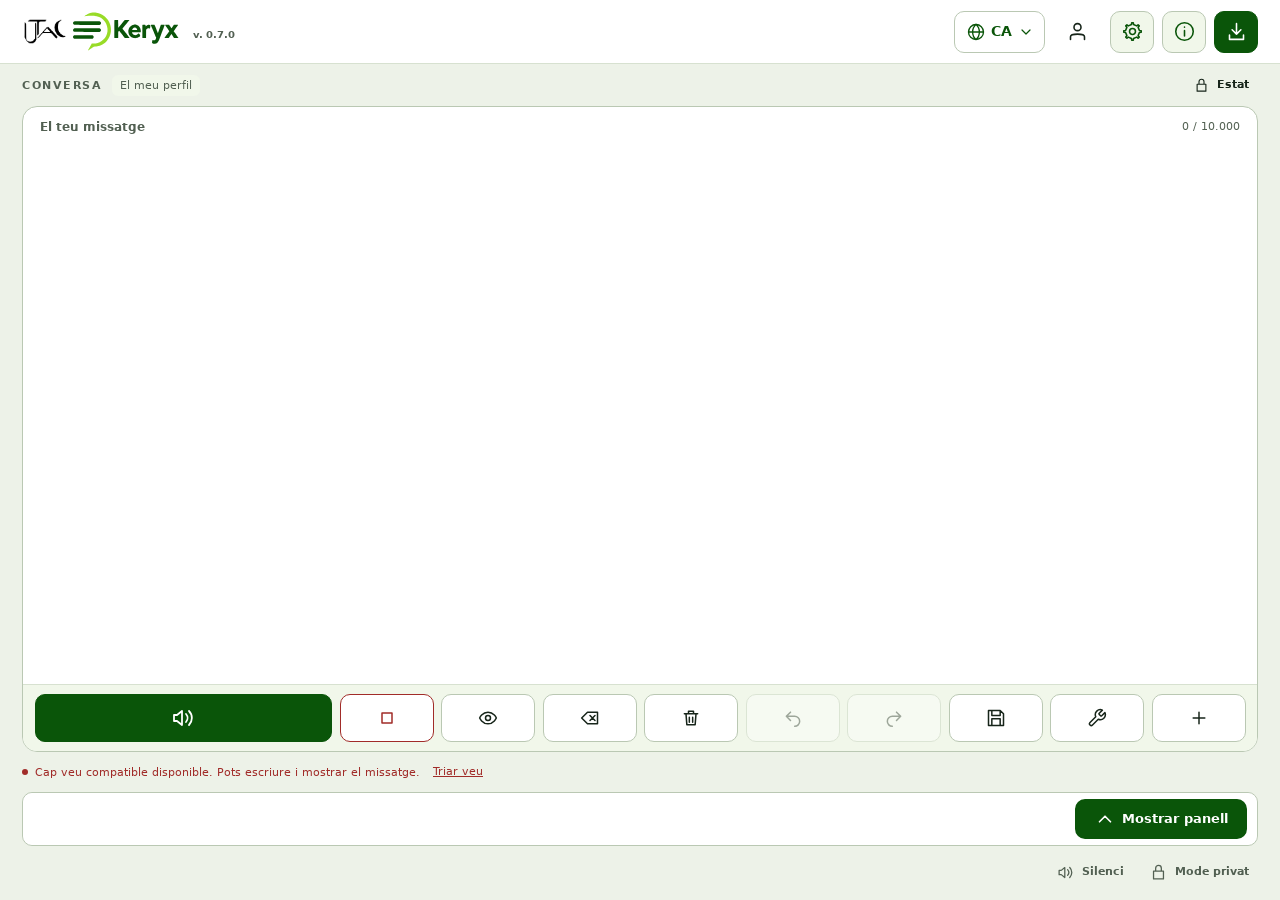
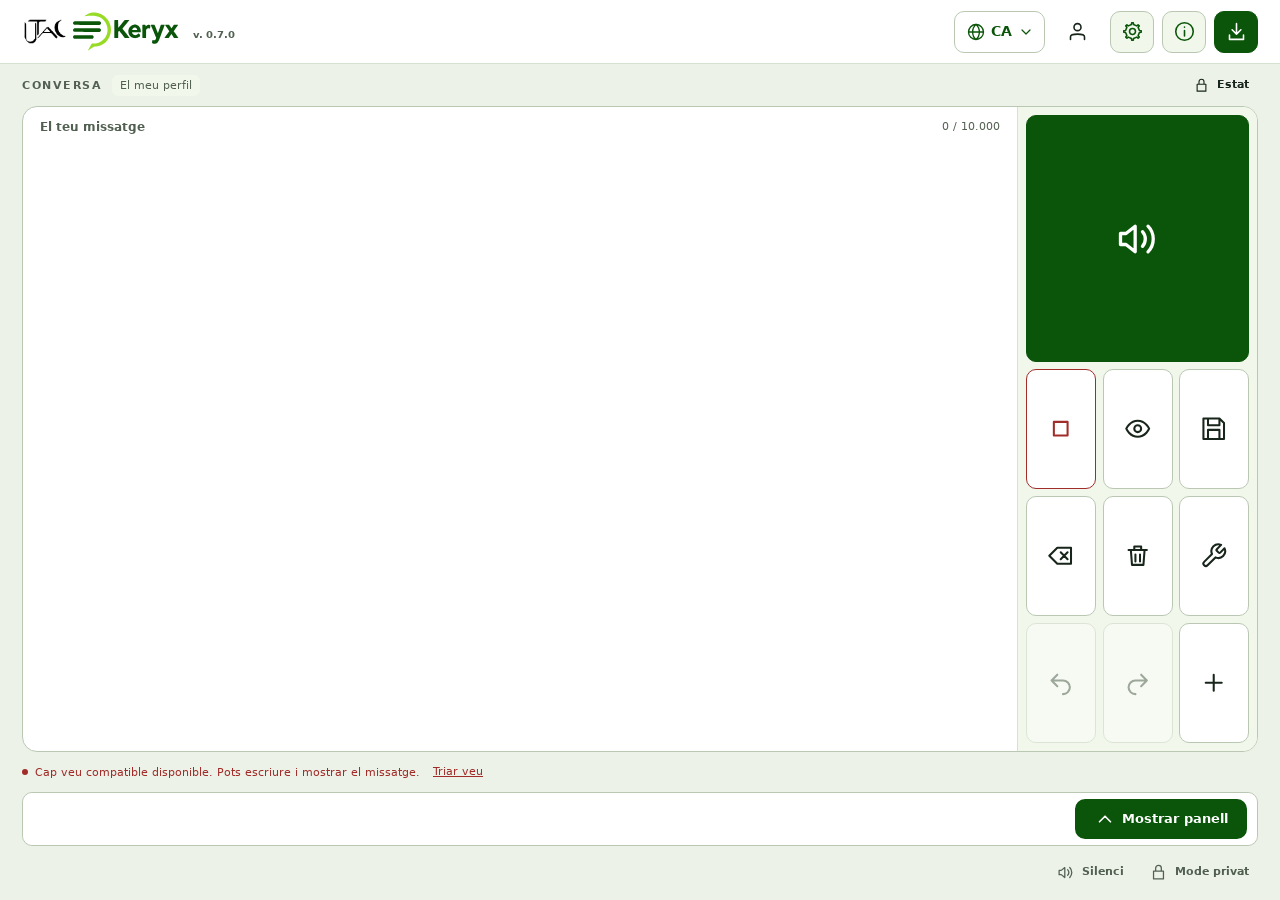
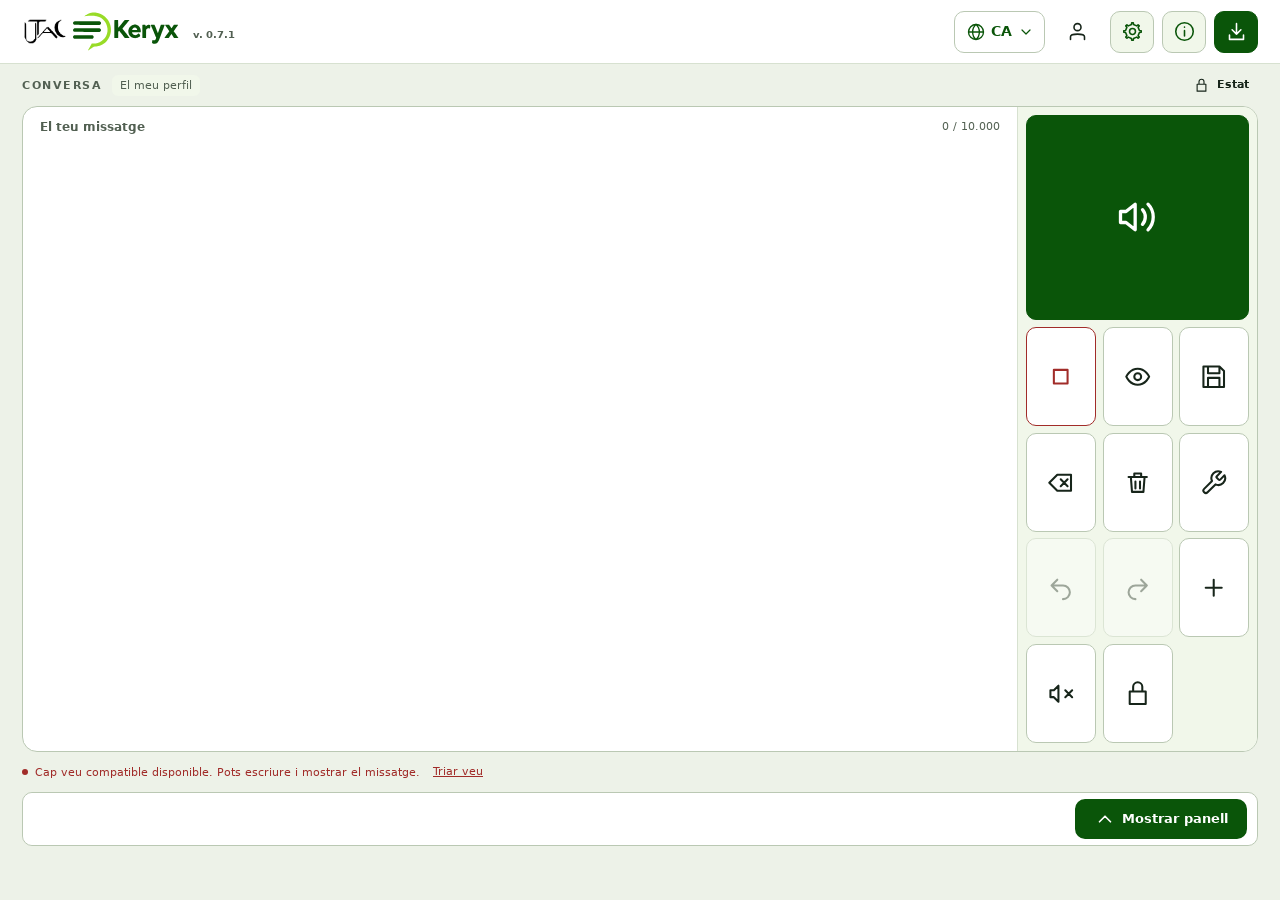
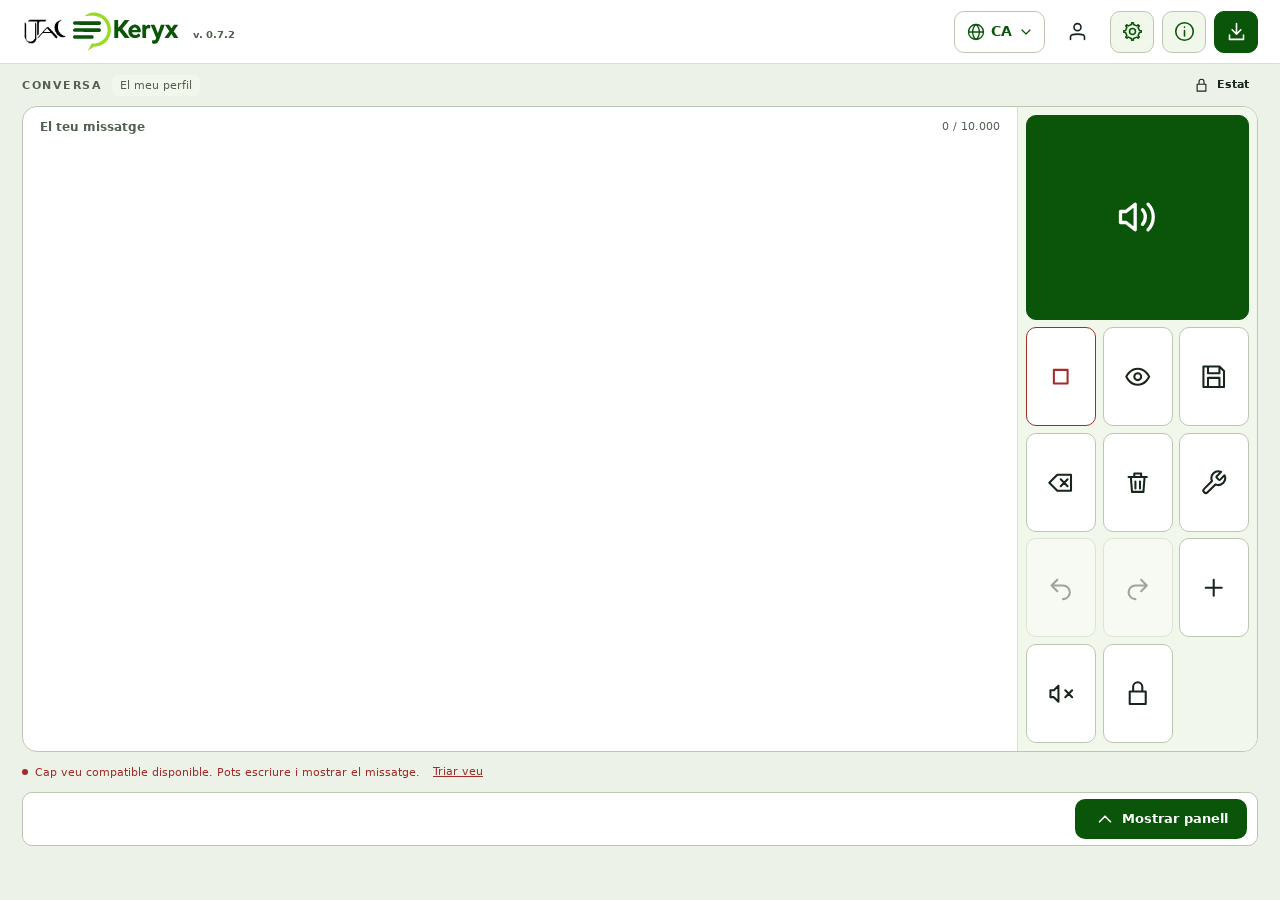
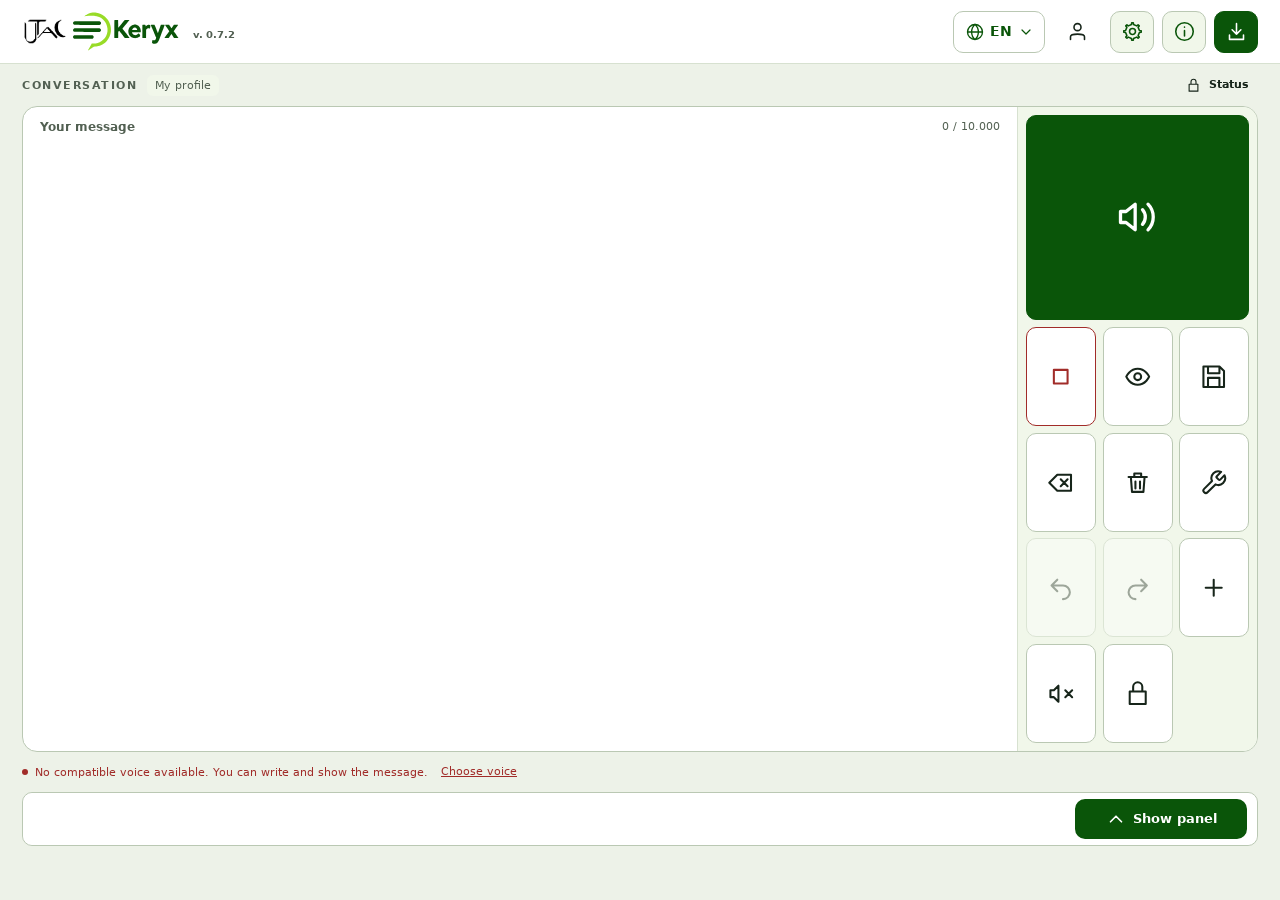
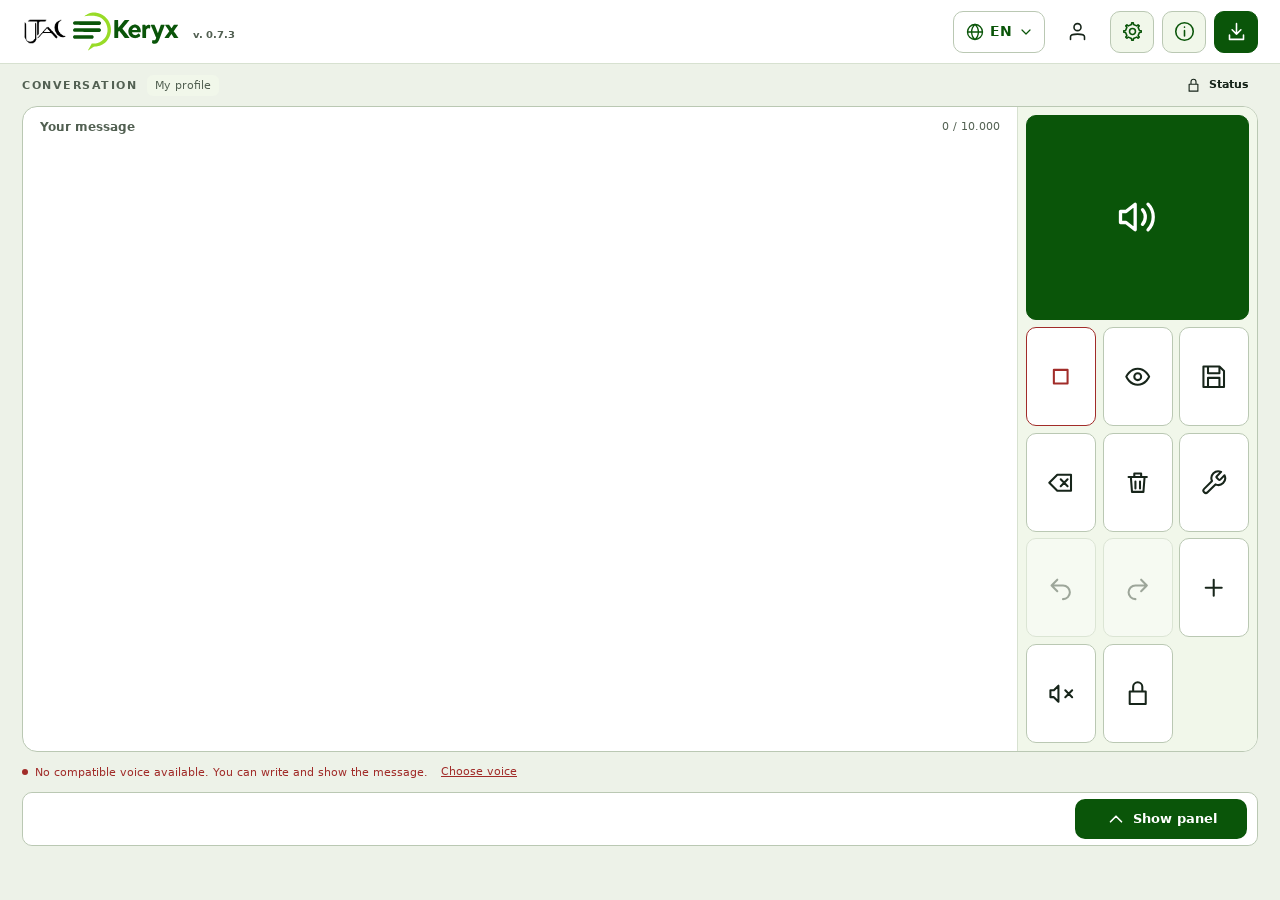
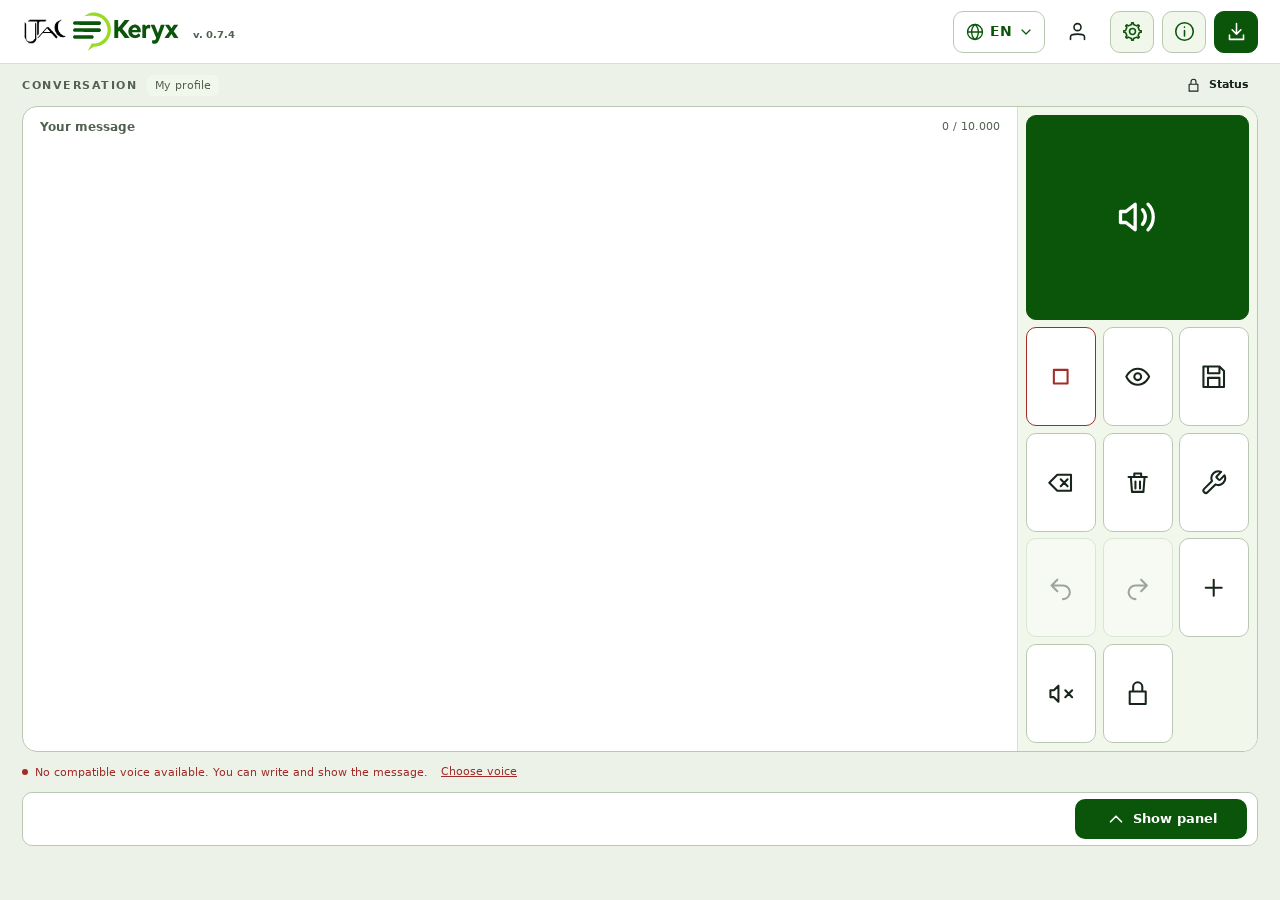
